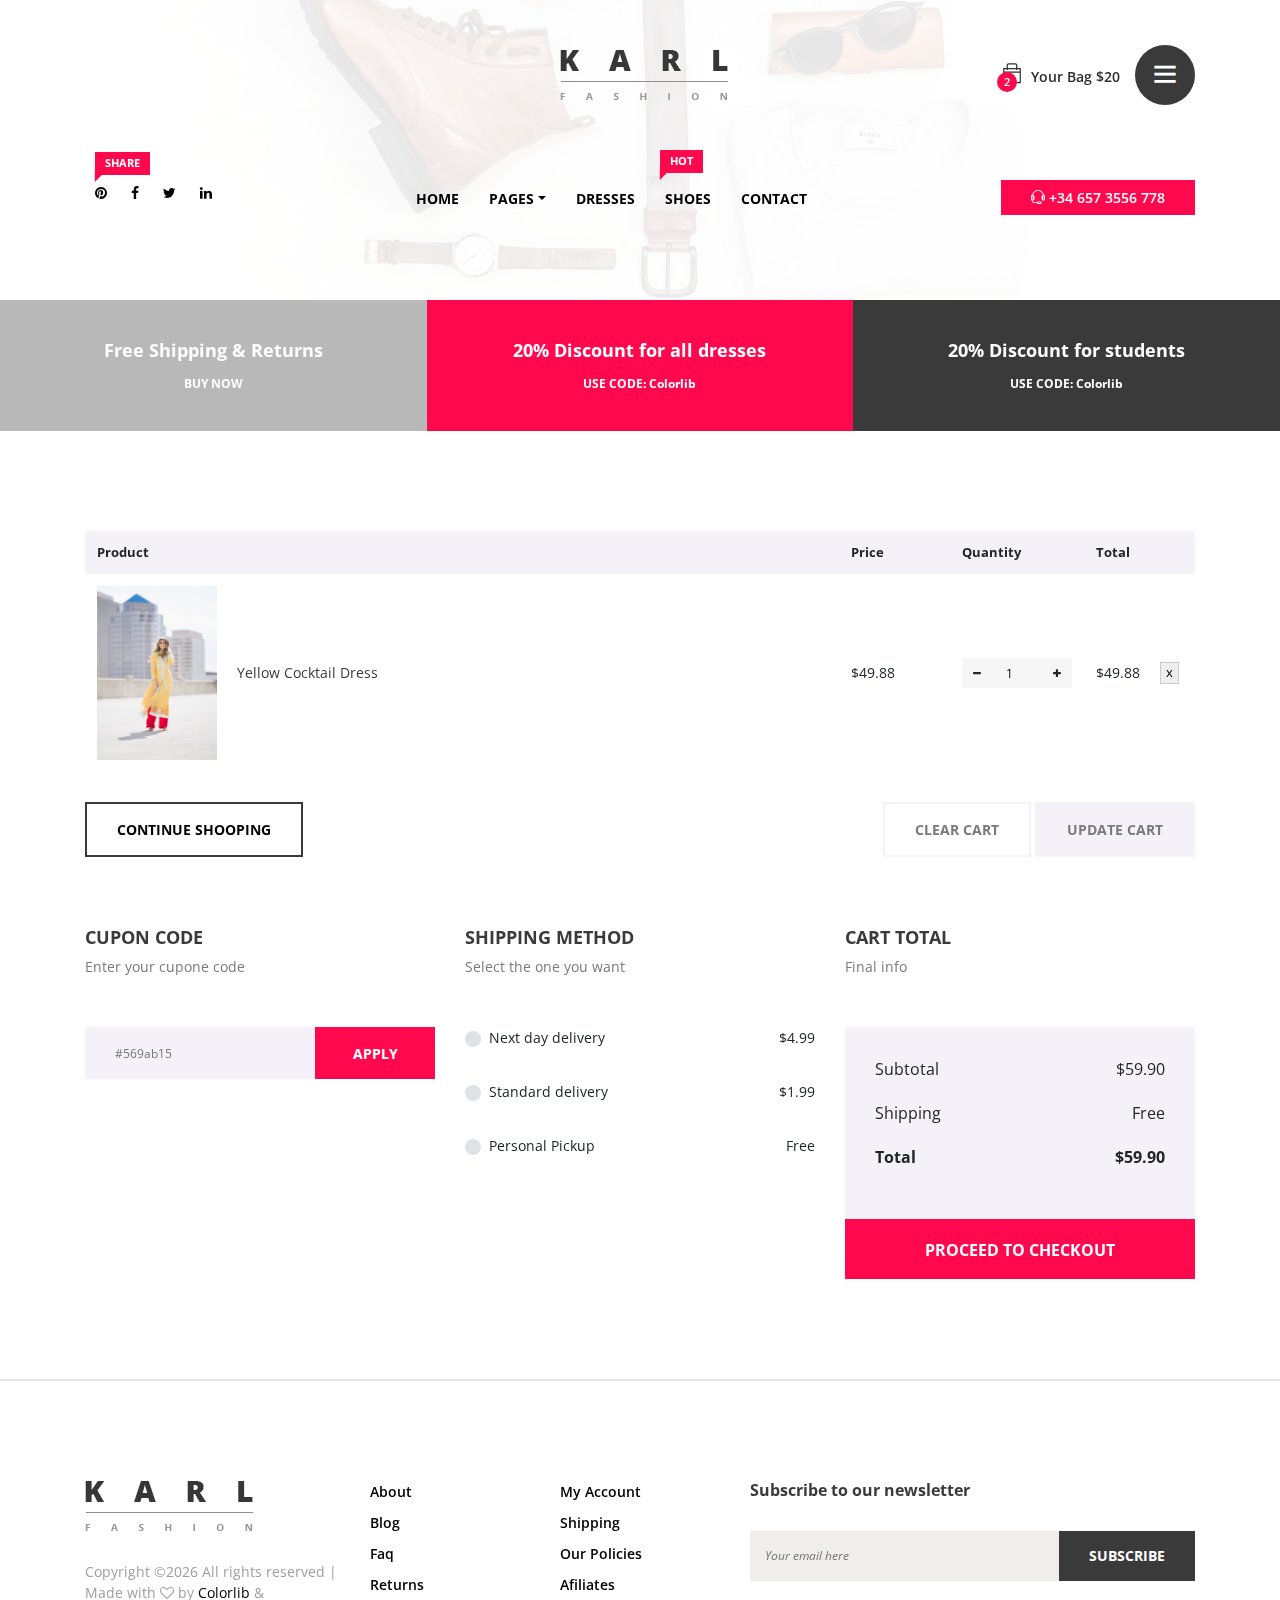
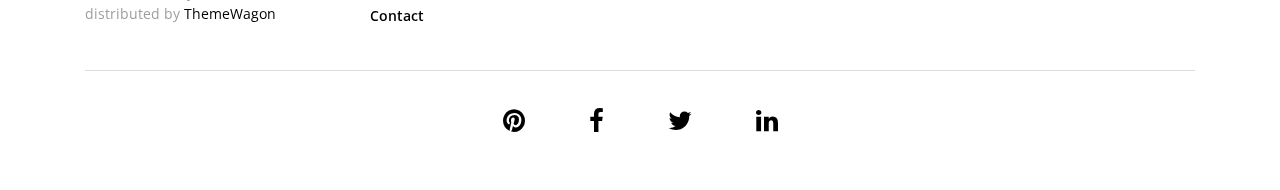
==== cart.html @ 51d0adf3 "front design update" ====
<!DOCTYPE html>
<html lang="en">

<head>
    <meta charset="UTF-8">
    <meta name="description" content="">
    <meta http-equiv="X-UA-Compatible" content="IE=edge">
    <meta name="viewport" content="width=device-width, initial-scale=1, shrink-to-fit=no">
    <!-- The above 4 meta tags *must* come first in the head; any other head content must come *after* these tags -->

    <!-- Title  -->
    <title>Karl - Fashion Ecommerce Template | Cart</title>

    <!-- Favicon  -->
    <link rel="icon" href="img/core-img/favicon.ico">

    <!-- Core Style CSS -->
    <link rel="stylesheet" href="css/core-style.css">
    <link rel="stylesheet" href="style.css">

    <!-- Responsive CSS -->
    <link href="css/responsive.css" rel="stylesheet">

</head>

<body>
    <div class="catagories-side-menu">
        <!-- Close Icon -->
        <div id="sideMenuClose">
            <i class="ti-close"></i>
        </div>
        <!--  Side Nav  -->
        <div class="nav-side-menu">
            <div class="menu-list">
                <h6>Categories</h6>
                <ul id="menu-content" class="menu-content collapse out">
                    <!-- Single Item -->
                    <li data-toggle="collapse" data-target="#women" class="collapsed active">
                        <a href="#">Woman wear <span class="arrow"></span></a>
                        <ul class="sub-menu collapse" id="women">
                            <li><a href="#">Midi Dresses</a></li>
                            <li><a href="#">Maxi Dresses</a></li>
                            <li><a href="#">Prom Dresses</a></li>
                            <li><a href="#">Little Black Dresses</a></li>
                            <li><a href="#">Mini Dresses</a></li>
                        </ul>
                    </li>
                    <!-- Single Item -->
                    <li data-toggle="collapse" data-target="#man" class="collapsed">
                        <a href="#">Man Wear <span class="arrow"></span></a>
                        <ul class="sub-menu collapse" id="man">
                            <li><a href="#">Man Dresses</a></li>
                            <li><a href="#">Man Black Dresses</a></li>
                            <li><a href="#">Man Mini Dresses</a></li>
                        </ul>
                    </li>
                    <!-- Single Item -->
                    <li data-toggle="collapse" data-target="#kids" class="collapsed">
                        <a href="#">Children <span class="arrow"></span></a>
                        <ul class="sub-menu collapse" id="kids">
                            <li><a href="#">Children Dresses</a></li>
                            <li><a href="#">Mini Dresses</a></li>
                        </ul>
                    </li>
                    <!-- Single Item -->
                    <li data-toggle="collapse" data-target="#bags" class="collapsed">
                        <a href="#">Bags &amp; Purses <span class="arrow"></span></a>
                        <ul class="sub-menu collapse" id="bags">
                            <li><a href="#">Bags</a></li>
                            <li><a href="#">Purses</a></li>
                        </ul>
                    </li>
                    <!-- Single Item -->
                    <li data-toggle="collapse" data-target="#eyewear" class="collapsed">
                        <a href="#">Eyewear <span class="arrow"></span></a>
                        <ul class="sub-menu collapse" id="eyewear">
                            <li><a href="#">Eyewear Style 1</a></li>
                            <li><a href="#">Eyewear Style 2</a></li>
                            <li><a href="#">Eyewear Style 3</a></li>
                        </ul>
                    </li>
                    <!-- Single Item -->
                    <li data-toggle="collapse" data-target="#footwear" class="collapsed">
                        <a href="#">Footwear <span class="arrow"></span></a>
                        <ul class="sub-menu collapse" id="footwear">
                            <li><a href="#">Footwear 1</a></li>
                            <li><a href="#">Footwear 2</a></li>
                            <li><a href="#">Footwear 3</a></li>
                        </ul>
                    </li>
                </ul>
            </div>
        </div>
    </div>

    <div id="wrapper">

        <!-- ****** Header Area Start ****** -->
        <header class="header_area bg-img background-overlay-white" style="background-image: url(img/bg-img/bg-1.jpg);">
            <!-- Top Header Area Start -->
            <div class="top_header_area">
                <div class="container h-100">
                    <div class="row h-100 align-items-center justify-content-end">

                        <div class="col-12 col-lg-7">
                            <div class="top_single_area d-flex align-items-center">
                                <!-- Logo Area -->
                                <div class="top_logo">
                                    <a href="#"><img src="img/core-img/logo.png" alt=""></a>
                                </div>
                                <!-- Cart & Menu Area -->
                                <div class="header-cart-menu d-flex align-items-center ml-auto">
                                    <!-- Cart Area -->
                                    <div class="cart">
                                        <a href="#" id="header-cart-btn" target="_blank"><span
                                                class="cart_quantity">2</span> <i class="ti-bag"></i> Your Bag $20</a>
                                        <!-- Cart List Area Start -->
                                        <ul class="cart-list">
                                            <li>
                                                <a href="#" class="image"><img src="img/product-img/product-10.jpg"
                                                        class="cart-thumb" alt=""></a>
                                                <div class="cart-item-desc">
                                                    <h6><a href="#">Women's Fashion</a></h6>
                                                    <p>1x - <span class="price">$10</span></p>
                                                </div>
                                                <span class="dropdown-product-remove"><i class="icon-cross"></i></span>
                                            </li>
                                            <li>
                                                <a href="#" class="image"><img src="img/product-img/product-11.jpg"
                                                        class="cart-thumb" alt=""></a>
                                                <div class="cart-item-desc">
                                                    <h6><a href="#">Women's Fashion</a></h6>
                                                    <p>1x - <span class="price">$10</span></p>
                                                </div>
                                                <span class="dropdown-product-remove"><i class="icon-cross"></i></span>
                                            </li>
                                            <li class="total">
                                                <span class="pull-right">Total: $20.00</span>
                                                <a href="cart.html" class="btn btn-sm btn-cart">Cart</a>
                                                <a href="checkout-1.html" class="btn btn-sm btn-checkout">Checkout</a>
                                            </li>
                                        </ul>
                                    </div>
                                    <div class="header-right-side-menu ml-15">
                                        <a href="#" id="sideMenuBtn"><i class="ti-menu" aria-hidden="true"></i></a>
                                    </div>
                                </div>
                            </div>
                        </div>

                    </div>
                </div>
            </div>

            <!-- Top Header Area End -->
            <div class="main_header_area">
                <div class="container h-100">
                    <div class="row h-100">
                        <div class="col-12 d-md-flex justify-content-between">
                            <!-- Header Social Area -->
                            <div class="header-social-area">
                                <a href="#"><span class="karl-level">Share</span> <i class="fa fa-pinterest"
                                        aria-hidden="true"></i></a>
                                <a href="#"><i class="fa fa-facebook" aria-hidden="true"></i></a>
                                <a href="#"><i class="fa fa-twitter" aria-hidden="true"></i></a>
                                <a href="#"><i class="fa fa-linkedin" aria-hidden="true"></i></a>
                            </div>
                            <!-- Menu Area -->
                            <div class="main-menu-area">
                                <nav class="navbar navbar-expand-lg align-items-start">

                                    <button class="navbar-toggler" type="button" data-toggle="collapse"
                                        data-target="#karl-navbar" aria-controls="karl-navbar" aria-expanded="false"
                                        aria-label="Toggle navigation"><span class="navbar-toggler-icon"><i
                                                class="ti-menu"></i></span></button>

                                    <div class="collapse navbar-collapse align-items-start collapse" id="karl-navbar">
                                        <ul class="navbar-nav animated" id="nav">
                                            <li class="nav-item active"><a class="nav-link" href="index.html">Home</a>
                                            </li>
                                            <li class="nav-item dropdown">
                                                <a class="nav-link dropdown-toggle" href="#" id="karlDropdown"
                                                    role="button" data-toggle="dropdown" aria-haspopup="true"
                                                    aria-expanded="false">Pages</a>
                                                <div class="dropdown-menu" aria-labelledby="karlDropdown">
                                                    <a class="dropdown-item" href="index.html">Home</a>
                                                    <a class="dropdown-item" href="shop.html">Shop</a>
                                                    <a class="dropdown-item" href="product-details.html">Product
                                                        Details</a>
                                                    <a class="dropdown-item" href="cart.html">Cart</a>
                                                    <a class="dropdown-item" href="checkout.html">Checkout</a>
                                                </div>
                                            </li>
                                            <li class="nav-item"><a class="nav-link" href="#">Dresses</a></li>
                                            <li class="nav-item"><a class="nav-link" href="#"><span
                                                        class="karl-level">hot</span> Shoes</a></li>
                                            <li class="nav-item"><a class="nav-link" href="#">Contact</a></li>
                                        </ul>
                                    </div>
                                </nav>
                            </div>
                            <!-- Help Line -->
                            <div class="help-line">
                                <a href="tel:+346573556778"><i class="ti-headphone-alt"></i> +34 657 3556 778</a>
                            </div>
                        </div>
                    </div>
                </div>
            </div>
        </header>
        <!-- ****** Header Area End ****** -->

        <!-- ****** Top Discount Area Start ****** -->
        <section class="top-discount-area d-md-flex align-items-center">
            <!-- Single Discount Area -->
            <div class="single-discount-area">
                <h5>Free Shipping &amp; Returns</h5>
                <h6><a href="#">BUY NOW</a></h6>
            </div>
            <!-- Single Discount Area -->
            <div class="single-discount-area">
                <h5>20% Discount for all dresses</h5>
                <h6>USE CODE: Colorlib</h6>
            </div>
            <!-- Single Discount Area -->
            <div class="single-discount-area">
                <h5>20% Discount for students</h5>
                <h6>USE CODE: Colorlib</h6>
            </div>
        </section>
        <!-- ****** Top Discount Area End ****** -->

        <!-- ****** Cart Area Start ****** -->
        <div class="cart_area section_padding_100 clearfix">
            <div class="container">
                <div class="row">
                    <div class="col-12">
                        <div class="cart-table clearfix">
                            <table class="table table-responsive">
                                <thead>
                                    <tr>
                                        <th>Product</th>
                                        <th>Price</th>
                                        <th>Quantity</th>
                                        <th>Total</th>
                                    </tr>
                                </thead>
                                <tbody>
                                    <tr>
                                        <td class="cart_product_img d-flex align-items-center">
                                            <a href="#"><img src="img/product-img/product-9.jpg" alt="Product"></a>
                                            <h6>Yellow Cocktail Dress</h6>
                                        </td>
                                        <td class="price"><span>$49.88</span></td>
                                        <td class="qty">
                                            <div class="quantity">
                                                <span class="qty-minus"
                                                    onclick="var effect = document.getElementById('qty'); var qty = effect.value; if( !isNaN( qty ) &amp;&amp; qty &gt; 1 ) effect.value--;return false;"><i
                                                        class="fa fa-minus" aria-hidden="true"></i></span>
                                                <input type="number" class="qty-text" id="qty" step="1" min="1" max="99"
                                                    name="quantity" value="1">
                                                <span class="qty-plus"
                                                    onclick="var effect = document.getElementById('qty'); var qty = effect.value; if( !isNaN( qty )) effect.value++;return false;"><i
                                                        class="fa fa-plus" aria-hidden="true"></i></span>
                                            </div>
                                        </td>
                                        <td class="total_price"><span>$49.88</span><button class="cart_item_del"> x
                                            </button>
                                    </tr>
                                </tbody>
                            </table>
                        </div>
                        <div class="cart-footer d-flex mt-30">
                            <div class="back-to-shop w-50">
                                <a href="shop-grid-left-sidebar.html">Continue shooping</a>
                            </div>
                            <div class="update-checkout w-50 text-right">
                                <a href="#">clear cart</a>
                                <a href="#">Update cart</a>
                            </div>
                        </div>

                    </div>
                </div>

                <div class="row">
                    <div class="col-12 col-md-6 col-lg-4">
                        <div class="coupon-code-area mt-70">
                            <div class="cart-page-heading">
                                <h5>Cupon code</h5>
                                <p>Enter your cupone code</p>
                            </div>
                            <form action="#">
                                <input type="search" name="search" placeholder="#569ab15">
                                <button type="submit">Apply</button>
                            </form>
                        </div>
                    </div>
                    <div class="col-12 col-md-6 col-lg-4">
                        <div class="shipping-method-area mt-70">
                            <div class="cart-page-heading">
                                <h5>Shipping method</h5>
                                <p>Select the one you want</p>
                            </div>

                            <div class="custom-control custom-radio mb-30">
                                <input type="radio" id="customRadio1" name="customRadio" class="custom-control-input">
                                <label class="custom-control-label d-flex align-items-center justify-content-between"
                                    for="customRadio1"><span>Next day delivery</span><span>$4.99</span></label>
                            </div>

                            <div class="custom-control custom-radio mb-30">
                                <input type="radio" id="customRadio2" name="customRadio" class="custom-control-input">
                                <label class="custom-control-label d-flex align-items-center justify-content-between"
                                    for="customRadio2"><span>Standard delivery</span><span>$1.99</span></label>
                            </div>

                            <div class="custom-control custom-radio">
                                <input type="radio" id="customRadio3" name="customRadio" class="custom-control-input">
                                <label class="custom-control-label d-flex align-items-center justify-content-between"
                                    for="customRadio3"><span>Personal Pickup</span><span>Free</span></label>
                            </div>
                        </div>
                    </div>
                    <div class="col-12 col-lg-4">
                        <div class="cart-total-area mt-70">
                            <div class="cart-page-heading">
                                <h5>Cart total</h5>
                                <p>Final info</p>
                            </div>

                            <ul class="cart-total-chart">
                                <li><span>Subtotal</span> <span>$59.90</span></li>
                                <li><span>Shipping</span> <span>Free</span></li>
                                <li><span><strong>Total</strong></span> <span><strong>$59.90</strong></span></li>
                            </ul>
                            <a href="checkout.html" class="btn karl-checkout-btn">Proceed to checkout</a>
                        </div>
                    </div>
                </div>
            </div>
        </div>
        <!-- ****** Cart Area End ****** -->

        <!-- ****** Footer Area Start ****** -->
        <footer class="footer_area">
            <div class="container">
                <div class="row">
                    <!-- Single Footer Area Start -->
                    <div class="col-12 col-md-6 col-lg-3">
                        <div class="single_footer_area">
                            <div class="footer-logo">
                                <img src="img/core-img/logo.png" alt="">
                            </div>
                            <div class="copywrite_text d-flex align-items-center">
                                <p>
                                    <!-- Link back to Colorlib can't be removed. Template is licensed under CC BY 3.0. -->
                                    Copyright &copy;<script>
                                        document.write(new Date().getFullYear());
                                    </script> All rights reserved | Made with <i class="fa fa-heart-o"
                                        aria-hidden="true"></i> by <a href="https://colorlib.com"
                                        target="_blank">Colorlib</a> &amp; distributed by <a
                                        href="https://themewagon.com" target="_blank">ThemeWagon</a>
                                    <!-- Link back to Colorlib can't be removed. Template is licensed under CC BY 3.0. -->
                                </p>
                            </div>
                        </div>
                    </div>
                    <!-- Single Footer Area Start -->
                    <div class="col-12 col-sm-6 col-md-3 col-lg-2">
                        <div class="single_footer_area">
                            <ul class="footer_widget_menu">
                                <li><a href="#">About</a></li>
                                <li><a href="#">Blog</a></li>
                                <li><a href="#">Faq</a></li>
                                <li><a href="#">Returns</a></li>
                                <li><a href="#">Contact</a></li>
                            </ul>
                        </div>
                    </div>
                    <!-- Single Footer Area Start -->
                    <div class="col-12 col-sm-6 col-md-3 col-lg-2">
                        <div class="single_footer_area">
                            <ul class="footer_widget_menu">
                                <li><a href="#">My Account</a></li>
                                <li><a href="#">Shipping</a></li>
                                <li><a href="#">Our Policies</a></li>
                                <li><a href="#">Afiliates</a></li>
                            </ul>
                        </div>
                    </div>
                    <!-- Single Footer Area Start -->
                    <div class="col-12 col-lg-5">
                        <div class="single_footer_area">
                            <div class="footer_heading mb-30">
                                <h6>Subscribe to our newsletter</h6>
                            </div>
                            <div class="subscribtion_form">
                                <form action="#" method="post">
                                    <input type="email" name="mail" class="mail" placeholder="Your email here">
                                    <button type="submit" class="submit">Subscribe</button>
                                </form>
                            </div>
                        </div>
                    </div>
                </div>
                <div class="line"></div>

                <!-- Footer Bottom Area Start -->
                <div class="footer_bottom_area">
                    <div class="row">
                        <div class="col-12">
                            <div class="footer_social_area text-center">
                                <a href="#"><i class="fa fa-pinterest" aria-hidden="true"></i></a>
                                <a href="#"><i class="fa fa-facebook" aria-hidden="true"></i></a>
                                <a href="#"><i class="fa fa-twitter" aria-hidden="true"></i></a>
                                <a href="#"><i class="fa fa-linkedin" aria-hidden="true"></i></a>
                            </div>
                        </div>
                    </div>
                </div>
            </div>
        </footer>
        <!-- ****** Footer Area End ****** -->
    </div>
    <!-- /.wrapper end -->

    <!-- jQuery (Necessary for All JavaScript Plugins) -->
    <script src="js/jquery/jquery-2.2.4.min.js"></script>
    <!-- Popper js -->
    <script src="js/popper.min.js"></script>
    <!-- Bootstrap js -->
    <script src="js/bootstrap.min.js"></script>
    <!-- Plugins js -->
    <script src="js/plugins.js"></script>
    <!-- Active js -->
    <script src="js/active.js"></script>

</body>

</html>
---- css/core-style.css ----
/* [Master Stylesheet] */

/* ------------- Index of Stylesheet -------------
:: 1.0 Import Web Fonts
:: 2.0 Import All CSS
:: 3.0 Common/Base CSS
:: 4.0 Wrapper CSS
:: 5.0 Header Area CSS
:: 6.0 Side Menu Area CSS
:: 7.0 Top Discount CSS
:: 8.0 Welcome Area CSS
:: 9.0 Quickview Modal Area CSS
:: 10.0 Top Catagory Area CSS
:: 11.0 New Arrivals Area Start
:: 12.0 Offer Area CSS
:: 13.0 Testimonials CSS
:: 14.0 Footer Area CSS
:: 15.0 Breadcumb Area CSS
:: 16.0 Product Sidebar Area CSS
:: 17.0 Product Details Area CSS
:: 18.0 Cart Page CSS
:: 19.0 Checkout Area CSS
------------------------------------------------ */

/* --------------------
:: 1.0 Import Web Fonts
-------------------- */

@import url('https://fonts.googleapis.com/css?family=Open+Sans:300,400,600,700,800');

/* ------------------
:: 2.0 Import All CSS
------------------ */

@import '../css/bootstrap.min.css';
@import '../css/owl.carousel.css';
@import '../css/font-awesome.min.css';
@import '../css/themify-icons.css';
@import '../css/magnific-popup.css';
@import '../css/animate.css';
@import '../css/jquery-ui.min.css';

/* -------------------
:: 3.0 Common/Base CSS
------------------- */

* {
    margin: 0;
    padding: 0;
}

body {
    font-family: 'Open Sans', sans-serif;
    font-weight: 400;
    overflow-x: hidden;
}

h1,
h2,
h3,
h4,
h5,
h6 {
    color: #3a3a3a;
    line-height: 1.2;
    font-family: 'Open Sans', sans-serif;
    font-weight: 700;
}

p {
    color: #3a3a3a;
    font-size: 1em;
    line-height: 1.5;
    font-family: 'Open Sans', sans-serif;
    font-weight: 400;
}

a:focus {
    outline: 0 solid;
}

a,
a:hover,
a:focus {
    -webkit-transition: all 500ms ease 0s;
    transition: all 500ms ease 0s;
    text-decoration: none;
    outline: none;
    color: #000000;
    font-family: 'Open Sans', sans-serif;
    font-weight: 400;
}

ul,
ol {
    margin: 0;
}

ol li,
ul li {
    list-style: outside none none;
}

img {
    height: auto;
    max-width: 100%;
}

.background-overlay,
.background-overlay-white {
    position: relative;
    z-index: 2;
    background-position: center center;
    background-size: cover;
}

.background-overlay:before,
.background-overlay-white:before {
    position: absolute;
    z-index: -1;
    top: 0;
    left: 0;
    width: 100%;
    height: 100%;
    content: "";
}

.background-overlay:before {
    background-color: rgba(0, 0, 0, 0.5);
}

.background-overlay-white:before {
    background-color: rgba(255, 255, 255, 0.9);
}

.karl-table {
    display: table;
    z-index: 9;
    position: absolute;
    width: 100%;
    height: 100%;
    margin: 0;
}

.karl-table-cell {
    display: table-cell;
    vertical-align: middle;
}

.mt-15 {
    margin-top: 15px;
}

.mt-30 {
    margin-top: 30px;
}

.mt-50 {
    margin-top: 50px;
}

.mt-70 {
    margin-top: 70px;
}

.mt-100 {
    margin-top: 100px;
}

.mb-15 {
    margin-bottom: 15px;
}

.mb-30 {
    margin-bottom: 30px;
}

.mb-50 {
    margin-bottom: 50px;
}

.ml-15 {
    margin-left: 15px;
}

.ml-30 {
    margin-left: 30px;
}

.mr-15 {
    margin-right: 15px;
}

.mr-30 {
    margin-right: 30px;
}

.mb-70 {
    margin-bottom: 70px;
}

.mb-100 {
    margin-bottom: 100px;
}

.bg-img {
    background-position: center center;
    background-size: cover;
    background-repeat: no-repeat;
}

.bg-white {
    background-color: #fff;
}

.bg-dark {
    background-color: #000;
}

.bg-transparent {
    background-color: transparent;
}

.bg-transparent-dark {
    background-color: rgba(0, 0, 0, 0.5) !important;
}

.bg-transparent-light {
    background-color: rgba(255, 255, 255, 0.5) !important;
}

.bg-dark3 {
    background-color: rgba(0, 0, 0, 0.75) !important;
}

.bg-dark2 {
    background-color: rgba(0, 0, 0, 0.5) !important;
}

.font-bold {
    font-weight: 700;
}

.font-light {
    font-weight: 300;
}

.line,
.line-mtb15 {
    width: 100%;
    height: 1px;
    background-color: #ddd;
    margin: 30px 0;
}

.line-mtb15 {
    margin: 15px 0;
}

.height-500 {
    height: 500px !important;
}

.height-600 {
    height: 600px !important;
}

.height-700 {
    height: 700px !important;
}

.height-800 {
    height: 800px !important;
}

#scrollUp {
    background-color: #ff084e;
    border-radius: 0;
    bottom: 0;
    box-shadow: 0 2px 6px 0 rgba(0, 0, 0, 0.3);
    color: #fff;
    font-size: 24px;
    height: 40px;
    line-height: 40px;
    right: 60px;
    text-align: center;
    width: 40px;
}

.section_padding_100 {
    padding: 100px 0;
}

.section_padding_100_0 {
    padding: 100px 0 0;
}

.section_padding_0_100 {
    padding: 0 0 100px;
}

.section_heading {
    margin-bottom: 50px;
    position: relative;
    z-index: 1;
}

.section_heading h2 {
    font-size: 48px;
    margin-bottom: 0;
    text-transform: uppercase;
}

.section_heading.text-left {
    text-align: left !important;
}

.karl-btn {
    display: inline-block;
    min-width: 170px;
    height: 55px;
    color: #fff;
    border: 3px solid #fff;
    border-radius: 2px;
    padding: 0 30px;
    text-transform: uppercase;
    font-size: 14px;
    font-weight: 700;
    line-height: 49px;
}

.karl-btn:hover,
.karl-btn:focus {
    font-weight: 700;
    color: #fff;
    background-color: #ff084e;
    border-color: #ff084e;
}

/* -------------------
:: 4.0 Wrapper CSS
------------------- */

#wrapper {
    position: relative;
    z-index: 1000;
    background-color: #fff;
    left: 0;
    top: 0;
    -webkit-transition: all linear 500ms;
    transition: all linear 500ms;
    box-shadow: 0 0 50px rgba(0, 0, 0, 0.2);
}

#wrapper.karl-side-menu-open {
    top: 0;
    left: 300px;
    -webkit-transition-duration: 500ms;
    transition-duration: 500ms;
}

#wrapper.karl-side-menu-open:after {
    top: 0;
    left: 0;
    width: 100%;
    height: 100%;
    background-color: rgba(0, 0, 0, 0.5);
    content: '';
    position: absolute;
    z-index: 1200;
}

/* ------------------------
:: 5.0 Header Area CSS
------------------------ */

.top_header_area {
    height: 150px;
    width: 100%;
    position: relative;
    z-index: 1000;
}

.cart>a {
    color: #2e2e2e;
    font-size: 14px;
    line-height: 1;
    position: relative;
    z-index: 1;
    font-weight: 600;
}

.cart_item_del {
    border: 1px solid #ccc;
    padding: 0 5px;
    display: inline-block;
    vertical-align: top;
    margin-left: 20px;
}

.cart>a>i {
    font-size: 20px;
    padding-right: 5px;
}

.cart_quantity {
    background-color: #ff084e;
    border-radius: 50%;
    color: #fff;
    font-size: 11px;
    height: 20px;
    line-height: 20px;
    position: absolute;
    left: -5px;
    text-align: center;
    top: 5px;
    width: 20px;
    z-index: 2;
    -webkit-transition-duration: 500ms;
    transition-duration: 500ms;
    font-weight: 600;
}

.main-menu-area {
    position: relative;
    z-index: 500;
}

.header-right-side-menu>a {
    width: 60px;
    display: block;
    height: 60px;
    text-align: center;
    line-height: 60px;
    font-size: 24px;
    background-color: #3a3a3a;
    color: #fff;
    border-radius: 50%;
}

.header-right-side-menu>a:focus,
.header-right-side-menu>a:hover {
    background-color: #ff084e;
    color: #fff;
}

.hero_meta_area .cart:hover .cart_quantity {
    background-color: #000000;
    color: #fff;
}

.hero_meta_area .cart,
.hero_meta_area .user_thumb {
    position: relative;
    z-index: 999;
    -webkit-transition-duration: 500ms;
    transition-duration: 500ms;
}

.cart {
    position: relative;
    z-index: 200;
}

.cart-list,
.recent-list {
    background-color: #f4f6f8;
    box-shadow: 2px 0 20px rgba(0, 0, 0, 0.15);
    -webkit-transition-duration: 750ms;
    transition-duration: 750ms;
    border-radius: 0;
    display: none;
    position: absolute;
    right: -44px;
    top: 50px;
    width: 280px;
    z-index: 120;
}

.recent-list {
    left: 0;
    right: auto;
    width: 280px;
}

.recentview {
    position: relative;
}

.cart-data-open .cart-list {
    display: block;
}

.recent-data-open .recent-list {
    display: block;
}


.cart-list>li,
.recent-list>li {
    border-bottom: 1px solid #ebebeb;
    padding: 20px 15px;
    position: relative;
    text-align: left;
    z-index: 1;
}

.cart-list li .image,
.recent-list li .image {
    left: 15px;
    position: absolute;
    top: 20px;
    z-index: 9;
}

.cart-list .image>img,
.recent-list .image>img {
    width: 40px;
    height: 40px;
}

.cart-item-desc {
    padding-left: 55px;
}

.cart-item-desc>h6 {
    font-size: 13px;
    margin-bottom: 5px;
}

.cart-list li .btn-checkout,
.cart-list li .btn-cart {
    background-color: #ff084e;
    border-radius: 0;
    color: #fff;
    font-size: 13px;
}

.cart-list li .btn-cart {
    background-color: #3a3a3a;
}

.cart-item-desc>p {
    font-size: 14px;
    margin: 0;
}

.cart-list li span {
    font-size: 13px;
    text-transform: uppercase;
}

.main_header_area {
    height: 150px;
    padding-top: 30px;
}

.header-social-area a {
    display: inline-block;
    padding: 0 10px;
    font-size: 14px;
    position: relative;
    z-index: 1;
}

.help-line a {
    width: auto;
    height: 35px;
    padding: 0 30px;
    background-color: #ff084e;
    color: #fff;
    display: block;
    line-height: 35px;
    font-size: 14px;
    font-weight: 600;
}

.help-line a:hover,
.help-line a:focus {
    background-color: #3a3a3a;
}

.navbar-expand-lg .navbar-nav .nav-link {
    padding-right: 15px;
    padding-left: 15px;
    position: relative;
    z-index: 1;
    font-size: 14px;
    font-weight: 700;
    text-transform: uppercase;
}

.main-menu-area .navbar {
    padding: 0;
}

.dropdown-menu.show {
    border: none;
    box-shadow: 3px 3px 20px rgba(0, 0, 0, 0.15);
}

.dropdown-menu .dropdown-item {
    font-size: 14px;
    font-weight: 700;
    text-transform: uppercase;
}

.dropdown-menu .dropdown-item:focus,
.dropdown-menu .dropdown-item:hover {
    color: #fff;
    text-decoration: none;
    background-color: #ff084e;
    font-weight: 700;
}

/* -------------------
:: 6.0 Side Menu Area CSS
------------------- */

.catagories-side-menu {
    background-color: #fff;
    width: 300px;
    position: fixed;
    top: 0;
    left: 0;
    height: 100%;
    z-index: 1;
}

#sideMenuClose {
    color: #fff;
    width: 20%;
    height: 50px;
    line-height: 50px;
    font-size: 18px;
    text-align: center;
    border-radius: 0;
    cursor: pointer;
    z-index: 99;
    position: absolute;
    top: 0;
    right: 0;
    -webkit-transition-duration: 500ms;
    transition-duration: 500ms;
    background-color: #3a3a3a;
}

#sideMenuClose:hover {
    background-color: #ff084e;
}

.menu-list {
    margin-top: 50px;
}

.menu-list h6 {
    padding: 30px 15px;
    margin-bottom: 0;
    border-bottom: 1px solid #ebebeb;
}

.menu-content ul,
.menu-content li {
    list-style: none;
    padding: 0;
    margin: 0;
    cursor: pointer;
}

.menu-content ul :not(collapsed) .arrow:before,
.menu-content li :not(collapsed) .arrow:before {
    font-family: FontAwesome;
    content: "\f078";
    display: inline-block;
    padding-left: 10px;
    padding-right: 15px;
    vertical-align: middle;
    float: right;
    color: #9f9f9f;
}

.menu-content ul .sub-menu li,
.menu-content li .sub-menu li {
    border: none;
    border-bottom: 1px solid #ebebeb;
    margin-left: 0;
    padding-left: 5px;
}

.menu-content li {
    padding-left: 0px;
    border-bottom: 1px solid #ebebeb;
}

.menu-content li a {
    position: relative;
    z-index: 1;
    text-decoration: none;
    color: #3a3a3a;
    height: 45px;
    display: block;
    line-height: 45px;
    padding-left: 30px;
    font-size: 13px;
}

.menu-content .sub-menu li a {
    position: relative;
    z-index: 1;
    text-decoration: none;
    color: #3a3a3a;
    height: 40px;
    display: inline-block;
    line-height: 40px;
}

.menu-content li .sub-menu li a:before {
    width: 10px;
    height: 10px;
    border: 1px solid #858585;
    background-color: transparent;
    border-radius: 2px;
    display: inline-block;
    margin-left: 10px;
    margin-right: 10px;
    content: '';
    position: absolute;
    top: 15px;
    left: 0;
}

.menu-content>li>a:before {
    width: 10px;
    height: 10px;
    border: 1px solid #ff084e;
    background-color: #ff084e;
    border-radius: 2px;
    display: inline-block;
    margin-left: 10px;
    margin-right: 10px;
    content: '';
    position: absolute;
    top: 18px;
    left: 0;
}

.menu-content>li.collapsed>a:before {
    width: 10px;
    height: 10px;
    border: 1px solid #858585;
    background-color: transparent;
    border-radius: 2px;
    display: inline-block;
    margin-left: 10px;
    margin-right: 10px;
    content: '';
    position: absolute;
    top: 18px;
    left: 0;
}

.menu-list .menu-content {
    display: block;
}

/* -------------------
:: 7.0 Top Discount CSS
------------------- */

.top-discount-area .single-discount-area {
    -webkit-box-flex: 0;
    -ms-flex: 0 0 33.333333%;
    flex: 0 0 33.333333%;
    max-width: 33.333333%;
    padding: 40px 15px;
    background-color: #b8b8b8;
    text-align: center;
    -ms-flex-item-align: stretch;
    align-self: stretch;
}

.top-discount-area .single-discount-area:nth-child(2) {
    background-color: #ff084e;
}

.top-discount-area .single-discount-area:last-child {
    background-color: #3a3a3a;
}

.top-discount-area .single-discount-area h5 {
    font-size: 18px;
    color: #fff;
    margin-bottom: 15px;
}

.top-discount-area .single-discount-area h6,
.top-discount-area .single-discount-area a {
    font-size: 12px;
    color: #fff;
    font-weight: 700;
    margin-bottom: 0;
}

/* ---------------------
:: 8.0 Welcome Area CSS
--------------------- */

.single_slide {
    background-position: center top;
    background-size: cover;
    position: relative;
    z-index: 1;
}

.welcome_slide_text {
    position: relative;
    z-index: 1;
}

.welcome_slide_text>h2,
.single_catagory_area h2 {
    font-size: 92px;
    letter-spacing: 0;
    margin-left: -5px;
    text-transform: uppercase;
    color: #fff;
    margin-bottom: 20px;
}

.welcome_slide_text h6,
.single_catagory_area h6 {
    color: #fff;
    font-size: 14px;
    margin-bottom: 5px;
}

.welcome_slides.owl-carousel .owl-dots {
    position: absolute;
    top: 50%;
    left: 1%;
    z-index: 5;
    width: 30px;
    background-color: transparent;
    height: auto;
    text-align: center;
    -webkit-transform: translateY(-50%);
    transform: translateY(-50%);
}

.welcome_slides.owl-carousel .owl-dot {
    background-color: #fff;
    border: 2px solid #fff;
    border-radius: 50%;
    display: block;
    height: 9px;
    margin: 15px 10px;
    width: 9px;
}

.welcome_slides.owl-carousel .owl-dot.active {
    background-color: #ff084e;
    border-color: #ff084e;
}

/* -----------------------------
:: 9.0 Quickview Modal Area CSS
----------------------------- */

#quickview button.close {
    box-shadow: none;
    position: absolute;
    right: 15px;
    text-align: right;
    top: 10px;
    z-index: 9;
}

.quickview_body {
    position: relative;
    z-index: 1;
    overflow: hidden;
}

.quickview_pro_img {
    border: 1px solid #f6f6f6;
    position: relative;
    width: 100%;
    z-index: 1;
}

.quickview_pro_img .hover_img {
    left: 0;
    opacity: 0;
    -ms-filter: "progid:DXImageTransform.Microsoft.Alpha(Opacity=0)";
    position: absolute;
    top: -30px;
    -webkit-transition-duration: 500ms;
    transition-duration: 500ms;
}

.quickview_pro_img:hover .hover_img {
    top: 0;
    opacity: 1;
    -ms-filter: "progid:DXImageTransform.Microsoft.Alpha(Opacity=100)";
}

.quickview_pro_des .title {
    text-transform: capitalize;
}

.quickview_pro_des {
    padding: 30px 0;
}

.quickview_pro_des .price>span {
    color: #888;
    font-size: 14px;
    text-decoration: line-through;
}

.quickview_pro_des>p {
    font-size: 13px;
}

.quickview_pro_des>a {
    color: #19B5FE;
    font-size: 13px;
    text-decoration: underline;
}

.quickview_body .quantity>input {
    -moz-appearance: textfield;
    border: 1px solid #f6f6f6;
    height: 35px;
    text-align: center;
    width: 40px;
    font-size: 13px;
}

.quickview_body .quantity {
    -webkit-box-align: center;
    -ms-flex-align: center;
    align-items: center;
    display: -webkit-box;
    display: -ms-flexbox;
    display: flex;
}

.quickview_body .cart {
    display: -webkit-box;
    display: -ms-flexbox;
    display: flex;
}

.quickview_body .qty-plus,
.quickview_body .qty-minus {
    background-color: transparent;
    border: 1px solid #f6f6f6;
    color: #000;
    cursor: pointer;
    height: 35px;
    text-align: center;
    width: 22px;
}

.quickview_body .qty-plus {
    border-left: 0 solid transparent;
}

.quickview_body .qty-minus {
    border-right: 0 solid transparent;
}

.quickview_body .cart-submit {
    background-color: #ff084e;
    border: medium none;
    color: #fff;
    cursor: pointer;
    font-size: 13px;
    height: 35px;
    margin-left: 15px;
    width: 120px;
    -webkit-transition-duration: 500ms;
    transition-duration: 500ms;
}

.quickview_body .cart-submit:hover {
    background-color: #ff084e;
    color: #fff;
}

.quickview_body .qty-minus i,
.quickview_body .qty-plus i {
    color: #888;
    font-size: 10px;
    line-height: 33px;
}

.quickview_body .modal_pro_wishlist>a,
.quickview_body .modal_pro_compare>a {
    background-color: #e91e63;
    color: #fff;
    display: block;
    height: 35px;
    margin: 0 15px;
    text-align: center;
    width: 35px;
    font-size: 22px;
}

.quickview_body .modal_pro_wishlist>a:hover,
.quickview_body .modal_pro_compare>a:hover {
    background-color: #000;
    color: #fff;
}

.quickview_body .modal_pro_compare>a {
    background-color: #00bcd4;
    margin: 0;
}

.quickview_body .modal_pro_wishlist>a i,
.quickview_body .modal_pro_compare>a i {
    line-height: 35px;
}

.quickview_body .share_wf>p {
    font-size: 13px;
    margin-bottom: 5px;
    text-transform: capitalize;
}

.quickview_body .share_wf ._icon>a {
    color: #888;
    font-size: 14px;
    margin-right: 5px;
}

.quickview_body .share_wf ._icon>a:hover {
    color: #000;
}

.quickview_body .top_seller_product_rating>i {
    color: #ff9800;
    font-size: 13px;
}

/* --------------------------
:: 10.0 Top Catagory Area CSS
-------------------------- */

.single_catagory_area {
    padding: 150px 50px;
    width: 50%;
    -webkit-box-flex: 0;
    -ms-flex: 0 0 50%;
    flex: 0 0 50%;
    -webkit-transition-duration: 500ms;
    transition-duration: 500ms;
    position: relative;
    z-index: 1;
}

.single_catagory_area:after {
    content: "";
    width: 100%;
    height: 100%;
    background-color: #ff084e;
    position: absolute;
    top: 0;
    left: 0;
    z-index: -8;
    opacity: 0;
    -ms-filter: "progid:DXImageTransform.Microsoft.Alpha(Opacity=0)";
    -webkit-transition-duration: 500ms;
    transition-duration: 500ms;
}

.single_catagory_area:hover:after {
    opacity: 0.7;
    -ms-filter: "progid:DXImageTransform.Microsoft.Alpha(Opacity=70)";
}

.single_catagory_area h6 {
    text-transform: uppercase;
}

.catagory-content {
    width: 55%;
}

/* ----------------------------
:: 11.0 New Arrivals Area Start
---------------------------- */

.portfolio-menu>.btn {
    font-size: 14px;
    font-weight: 700;
    color: #9f9f9f;
    background-color: transparent;
    padding: 0 15px;
    text-transform: uppercase;
}

.portfolio-menu>.btn:focus,
.portfolio-menu>.btn.active {
    color: #3a3a3a;
    box-shadow: none;
}

.single_gallery_item {
    margin-bottom: 100px;
    overflow: hidden
}

.product-img {
    position: relative;
    z-index: 1;
    overflow: hidden
}

.product-img>img {
    width: 100%;
    -webkit-transition-duration: 500ms;
    transition-duration: 500ms;
}

.single_gallery_item:hover .product-img>img {
    -webkit-transform: scale(1.15);
    transform: scale(1.15);
}

.product-img .product-quicview {
    position: absolute;
    width: 100%;
    height: 100%;
    z-index: 9;
    top: 0;
    left: 0;
    display: -webkit-box;
    display: -ms-flexbox;
    display: flex;
    -webkit-box-align: center;
    -ms-flex-align: center;
    align-items: center;
    -webkit-box-pack: center;
    -ms-flex-pack: center;
    justify-content: center;
    background-color: rgba(23, 24, 24, 0.6);
    opacity: 0;
    -ms-filter: "progid:DXImageTransform.Microsoft.Alpha(Opacity=0)";
    -webkit-transition-duration: 500ms;
    transition-duration: 500ms;
}

.product-img:hover .product-quicview {
    opacity: 1;
    -ms-filter: "progid:DXImageTransform.Microsoft.Alpha(Opacity=100)";
}

.product-img .product-quicview>a {
    width: 72px;
    height: 72px;
    border: 2px solid rgba(255, 255, 255, 0.8);
    border-radius: 50%;
    text-align: center;
    color: rgba(255, 255, 255, 0.8);
    font-size: 36px;
    line-height: 72px;
}

.product-img .product-quicview>a:hover {
    border: 2px solid rgba(255, 255, 255, 1);
    color: rgba(255, 255, 255, 1);
}

.product-description {
    margin-top: 20px;
}

.product-description h4 {
    font-weight: 400;
    color: #9f9f9f;
    margin-bottom: 5px;
    display: block;
}

.product-description p {
    font-size: 15px;
    margin: 0;
}

.product-description .add-to-cart-btn {
    margin-top: 50px;
    font-size: 12px;
    font-weight: 700;
    color: #ff084e;
    display: block;
}

.product-description .add-to-cart-btn:hover {
    color: #2a2a2a;
}

/* -------------------
:: 12.0 Offer Area CSS
------------------- */

.offer_area {
    position: relative;
    z-index: 1;
}

.offer-content-area {
    background-color: rgba(58, 58, 58, 0.7);
    padding: 100px 50px 50px;
    position: relative;
    z-index: 1;
}

.offer-content-area h2 {
    position: relative;
    z-index: 1;
    color: #fff;
    font-size: 48px;
    text-transform: uppercase;
    margin-bottom: 0;
}

.karl-level {
    position: absolute;
    z-index: 2;
    color: #fff;
    font-size: 11px;
    text-transform: uppercase;
    font-weight: 700;
    background-color: #ff084e;
    padding: 3px 10px;
    top: -30px;
    left: 10px;
}

.karl-level:after {
    position: absolute;
    z-index: 2;
    content: "";
    width: 0;
    height: 0;
    border-style: solid;
    border-width: 0 9px 9px 9px;
    border-color: transparent transparent #ff084e transparent;
    bottom: -2px;
    left: -6px;
    -webkit-transform: rotate(-45deg);
    transform: rotate(-45deg);
}

.offer-content-area p {
    color: #fff;
    font-weight: 600;
    font-size: 14px;
}

.offer-product-price h3 {
    color: #ff084e;
}

.offer-product-price h3 span {
    margin-right: 15px;
    font-weight: 400;
    text-decoration: line-through;
    color: #fff;
}

/* -------------------
:: 13.0 Testimonials CSS
------------------- */

.single-testimonial-area .quote {
    font-size: 72px;
    font-weight: 700;
    color: #ff084e;
    line-height: 1;
}

.single-testimonial-area h6 {
    line-height: 2;
    color: #9f9f9f;
}

.testimonial-info {
    margin-top: 60px;
}

.testimonial-info .tes-thumbnail {
    width: 67px;
    height: 67px;
    border-radius: 50%;
    margin-right: 20px;
}

.testimonial-info .tes-thumbnail img {
    width: 100%;
    height: 100%;
    border-radius: 50%;
}

.testimonial-info .testi-data>p {
    font-size: 14px;
    text-align: left;
    font-weight: 700;
    margin-bottom: 0;
}

.testimonial-info .testi-data span {
    font-size: 12px;
    text-align: left;
    display: block;
    font-weight: 700;
    color: #ff084e;
}

.karl-testimonials-slides.owl-carousel .owl-dots {
    position: absolute;
    top: 50%;
    left: -20%;
    z-index: 5;
    width: 30px;
    background-color: transparent;
    height: auto;
    text-align: center;
    -webkit-transform: translateY(-50%);
    transform: translateY(-50%);
}

.karl-testimonials-slides.owl-carousel .owl-dot {
    border: 2px solid #9f9f9f;
    border-radius: 50%;
    display: block;
    height: 9px;
    margin: 15px 10px;
    width: 9px;
}

.karl-testimonials-slides.owl-carousel .owl-dot.active {
    background-color: #ff084e;
    border-color: #ff084e;
}

/* ----------------------
:: 14.0 Footer Area CSS
---------------------- */

.footer_area {
    background-color: #fff;
    border-top: 2px solid #e5e5e5;
    padding: 100px 0 50px;
}

.footer_content>p {
    font-size: 14px;
}

.footer_content>p:first-child {
    margin-bottom: 30px;
}

.footer_social_area>a {
    display: inline-block;
    font-size: 26px;
    padding: 0 30px;
}

.footer_social_area>a:hover {
    -webkit-transform: translateY(-5px);
    transform: translateY(-5px);
    color: #ff084e;
}

.footer_widget_menu a {
    display: block;
    font-size: 14px;
    margin-bottom: 10px;
    text-transform: capitalize;
    -webkit-transition-duration: 500ms;
    transition-duration: 500ms;
    font-weight: 600;
}

.footer_widget_menu a:hover {
    margin-left: 5px;
}

.footer_widget_menu a i {
    padding-right: 5px;
}

.subscribtion_form {
    position: relative;
    z-index: 1;
}

.subscribtion_form .mail {
    border: none;
    border-radius: 0;
    font-size: 12px;
    height: 50px;
    padding: 5px 15px;
    width: 100%;
    background-color: #f0eded;
    color: #929191;
    font-style: italic;
}

.subscribtion_form .submit {
    background-color: #3a3a3a;
    border: none;
    border-radius: 0;
    color: #fff;
    cursor: pointer;
    font-size: 14px;
    height: 50px;
    position: absolute;
    right: 0;
    text-transform: uppercase;
    top: 0;
    -webkit-transition-duration: 500ms;
    transition-duration: 500ms;
    padding: 0 30px;
    font-weight: 700;
}

.subscribtion_form .submit:hover {
    background-color: #ff084e;
    color: #fff;
}

.copywrite_text>p {
    color: #9f9f9f;
    font-size: 14px;
    margin-top: 30px;
    display: block;
}

/* ------------------------
:: 15.0 Breadcumb Area CSS
------------------------ */

.breadcumb_area {
    padding-top: 100px;
    padding-bottom: 40px;
}

.breadcumb_area .breadcrumb {
    margin-bottom: 0;
    background-color: transparent;
    padding: 0;
}

.breadcumb_area .breadcrumb-item,
.breadcumb_area .breadcrumb-item>a {
    text-transform: capitalize;
    font-size: 14px;
}

.backToHome {
    font-size: 12px;
    margin-top: 25px;
}

/* ------------------------------
:: 16.0 Product Sidebar Area CSS
------------------------------ */

.widget {
    border-bottom: 2px solid #ebebeb;
    padding-bottom: 50px;
}

.widget:last-child {
    border-bottom: none;
    padding-bottom: 0;
}

.custom-checkbox .custom-control-indicator {
    border-radius: 50%;
}

.custom-control-input:checked~.custom-control-indicator {
    background-color: #00bcd4;
    color: #fff;
    box-shadow: none !important;
}

.widget-title {
    font-size: 14px;
    font-weight: 700;
    text-transform: uppercase;
}

.widget-desc .custom-control-description {
    font-size: 14px;
}

.widget.rating .widget-desc a {
    color: #ff9800;
    font-size: 14px;
}

.widget.size .widget-desc li {
    display: inline-block;
}

.widget.size .widget-desc a {
    display: block;
    font-size: 14px;
    padding: 5px 10px;
}

.widget.size .widget-desc a:hover,
.widget.size .widget-desc a:focus {
    background-color: #ff084e;
    color: #fff;
}

.widget.price .ui-slider-handle {
    background-color: #3a3a3a;
    border: none;
    border-radius: 0;
    top: -6px;
    width: 15px;
    height: 15px;
}

.widget.price .ui-slider-range.ui-corner-all.ui-widget-header {
    background-color: #3a3a3a;
}

.widget.price .ui-slider-horizontal {
    height: 5px;
}

.widget.price .range-price {
    font-size: 14px;
    font-weight: 700;
    margin-top: 15px;
    text-transform: uppercase;
}

.widget.color .widget-desc ul li a {
    width: 25px;
    height: 25px;
    display: block;
    background-color: #000;
    position: relative;
    z-index: 1;
}

.widget.color .widget-desc ul li.gray a {
    background-color: #d7d7d7;
}

.widget.color .widget-desc ul li.red a {
    background-color: #fd4f4f;
}

.widget.color .widget-desc ul li.yellow a {
    background-color: #fcf29c;
}

.widget.color .widget-desc ul li.green a {
    background-color: #8fc99c;
}

.widget.color .widget-desc ul li.teal a {
    background-color: #bc83b1;
}

.widget.color .widget-desc ul li.cyan a {
    background-color: #9ee7f4;
}

.widget.color .widget-desc ul li a:after {
    width: calc(100% + 6px);
    height: calc(100% + 6px);
    display: block;
    border: 2px solid #ff084e;
    position: absolute;
    z-index: -1;
    top: -3px;
    left: -3px;
    content: "";
    opacity: 0;
    -ms-filter: "progid:DXImageTransform.Microsoft.Alpha(Opacity=0)";
}

.widget.color .widget-desc ul li a:hover:after,
.widget.color .widget-desc ul li a:focus:after {
    opacity: 1;
    -ms-filter: "progid:DXImageTransform.Microsoft.Alpha(Opacity=100)";
}

.widget.color .widget-desc ul li a span {
    font-size: 12px;
    display: block;
    padding-top: 35px;
}

.single-recommended-product .single-recommended-thumb,
.single-recommended-product .single-recommended-desc {
    max-width: 50%;
    -webkit-box-flex: 0;
    -ms-flex: 0 0 50%;
    flex: 0 0 50%;
}

.single-recommended-product .single-recommended-desc h6 {
    font-size: 14px;
}

.pagination-sm .page-link {
    padding: 0;
    font-size: 15px;
    line-height: 37px;
    width: 37px;
    text-align: center;
    font-weight: 700;
    color: #9f9f9f;
    border: 2px solid #9f9f9f;
    margin-right: 5px;
    background-color: transparent;
}

.pagination-sm .page-link:hover,
.pagination-sm .page-item.active .page-link,
.pagination-sm .page-link:focus {
    color: #ff084e;
    border: 2px solid #ff084e;
    background-color: transparent;
}

.pagination-sm .page-item:first-child .page-link {
    border-top-left-radius: 0;
    border-bottom-left-radius: 0;
}

.pagination-sm .page-item:last-child .page-link {
    border-top-right-radius: 0;
    border-bottom-right-radius: 0;
}

/* ------------------------------
:: 17.0 Product Details Area CSS
------------------------------ */

.single_product_thumb {
    margin-bottom: 100px;
}

.single_product_thumb .carousel-indicators {
    bottom: -86px;
    -webkit-box-pack: left;
    -ms-flex-pack: left;
    justify-content: left;
    left: 0;
    margin: 0;
    display: -moz-flex;
    display: -ms-flex;
    display: -o-flex;
    display: -webkit-box;
    display: -ms-flexbox;
    display: flex;
    width: 100%;
}

.single_product_thumb .carousel-indicators li {
    background-position: center center;
    background-size: cover;
    height: 80px;
    width: 25%;
}

.single_product_thumb .carousel-inner {
    border: 1px solid #ddd;
    margin: 0 3px;
    width: calc(100% - 6px);
}

.single_product_thumb .carousel-indicators li.active {
    border: 1px solid #ddd;
}

.single_product_thumb .product_badge {
    top: 30px;
}

.single_product_desc {
    position: relative;
    z-index: 1;
}

.single_product_desc .title {
    font-size: 24px;
    margin-bottom: 15px;
}

.single_product_desc .price {
    margin-bottom: 15px;
}

.single_product_desc .available {
    margin-bottom: 15px;
    font-size: 12px;
}

.single_product_desc .single_product_ratings i {
    color: #ff9800;
    font-size: 14px;
}

.single_product_desc .single_product_ratings span {
    font-size: 13px;
}

.single_product_desc .single_product_desc .price {
    font-size: 18px;
}

.single_product_desc .short_overview>h6 {
    font-size: 14px;
}

.single_product_desc .short_overview>p {
    color: #888;
    font-size: 14px;
    font-weight: 300;
}

.single_product_desc .custom-control {
    margin-right: 0;
}

.single_product_desc .widget.size .widget-desc a {
    font-size: 12px;
    padding: 0;
    width: 37px;
    height: 37px;
    border: 2px solid #3a3a3a;
    font-weight: 700;
    text-align: center;
    line-height: 33px;
}

.single_product_desc .widget.size .widget-desc a:hover,
.single_product_desc .widget.size .widget-desc a:focus {
    border: 2px solid #ff084e;
    background-color: #ff084e;
}

.single_product_desc .widget.size {
    border-bottom: none;
    padding-bottom: 0;
}

.single_product_desc .cart .qty-text {
    border: 1px solid #ddd;
    height: 40px;
    padding: 5px 15px;
    width: 140px;
    -moz-appearance: textfield;
    -webkit-appearance: textfield;
    appearance: textfield;
    font-size: 14px;
}

.single_product_desc .cart .quantity {
    display: inline-block;
    float: left;
    position: relative;
    z-index: 1;
}

.single_product_desc .cart .qty-minus,
.single_product_desc .cart .qty-plus {
    background-color: #fff;
    border: 1px solid #ddd;
    display: block;
    height: 20px;
    position: absolute;
    right: 0;
    text-align: center;
    top: 0;
    width: 30px;
    z-index: 99;
    cursor: pointer;
    font-size: 10px;
    line-height: 20px;
    color: #888;
}

.single_product_desc .cart .qty-plus {
    top: auto;
    bottom: 0;
}

.single_product_desc .cart .cart-submit {
    background-color: #ff084e;
    border: medium none;
    color: #fff;
    font-size: 14px;
    height: 40px;
    margin-left: 15px;
    text-transform: uppercase;
    width: 150px;
    cursor: pointer;
    border-radius: 0;
}


.single_product_desc .card-header {
    padding: 30px 15px;
    margin-bottom: 0;
    background-color: transparent;
    border-bottom: 2px solid #ebebeb;
}

.single_product_desc .card-header h6 a {
    font-size: 14px;
    font-weight: 700;
    text-transform: uppercase;
}

.single_product_desc .card-body p {
    font-size: 14px;
    color: #9f9f9f;
}

.single_product_desc .card {
    border: none;
}

.single_product_desc .card:first-child {
    border-top: 2px solid #ebebeb;
    border-bottom: none;
    border-left: none;
    border-radius: 0;
    border-right: none;
}

.modal-backdrop.show {
    display: none !important;
}

.modal-content {
    box-shadow: 1px 10px 30px rgba(0, 0, 0, 0.15);
    border: 1px solid #ebebeb;
}

/* -------------------
:: 18.0 Cart Page CSS
------------------- */

.cart-table .table {
    position: relative;
    z-index: 9;
}

.cart_area table thead {
    background-color: #f4f2f8;
    border: none;
}

.cart_area table tbody tr td {
    width: 10% !important;
}

.cart_area table tbody tr td:first-child {
    width: 70% !important;
}

.cart_product_img>a {
    width: 120px;
    margin-right: 20px;
}

.cart-table .table td,
.cart-table .table th {
    padding: 12px;
    padding: 12px;
    padding: 0.75rem;
    text-align: left;
    vertical-align: middle;
    border: none;
    font-size: 13px;
}

.cart-table .cart_product_img h6 {
    font-size: 14px;
    margin: 0;
    font-weight: 400;
}

.cart-table .qty-minus,
.cart-table .qty-plus {
    background-color: #f6f6f6;
    cursor: pointer;
    display: inline-block;
    height: 30px;
    width: 30px;
}

.cart-table .qty-minus i,
.cart-table .qty-plus i {
    line-height: 30px;
    font-size: 10px;
}

.cart-table .qty-text {
    background-color: #f6f6f6;
    border: medium none;
    display: inline-block;
    height: 30px;
    -moz-appearance: textfield;
    -webkit-appearance: textfield;
    appearance: textfield;
    text-align: center;
    font-size: 12px;
    width: 50px;
}

.cart-table .quantity {
    -webkit-box-align: center;
    -ms-flex-align: center;
    align-items: center;
    display: -webkit-inline-box;
    display: -ms-inline-flexbox;
    display: inline-flex;
    text-align: center;
}

.cart-table .price span,
.cart-table .total_price>span,
.cart-table .action>a {
    font-size: 14px;
}

.cart_area .update-checkout a,
.cart_area .back-to-shop a {
    background-color: transparent;
    border-radius: 0;
    display: inline-block;
    height: 55px;
    line-height: 51px;
    min-width: 120px;
    padding: 0 30px;
    text-align: center;
    font-size: 14px;
    font-weight: 700;
    border: 2px solid #3a3a3a;
    text-transform: uppercase;
}

.cart_area .update-checkout a:first-child {
    color: #7a7a7a;
    border-color: #f4f2f8;
}

.cart_area .update-checkout a:last-child {
    background-color: #f4f2f8;
    color: #7a7a7a;
    border-color: #f4f2f8;
}

.cart-page-heading {
    margin-bottom: 50px;
}

.cart-page-heading h5 {
    text-transform: uppercase;
    font-size: 18px;
}

.cart-page-heading p {
    color: #7a7a7a;
    font-size: 14px;
    margin-bottom: 0;
}

.coupon-code-area form {
    position: relative;
    z-index: 1;
}

.coupon-code-area form>input {
    width: 100%;
    height: 52px;
    border: none;
    background-color: #f4f2f8;
    padding: 0 30px;
    font-size: 12px;
}

.coupon-code-area form>button {
    width: 120px;
    height: 52px;
    border: none;
    text-transform: uppercase;
    background-color: #ff084e;
    padding: 0 30px;
    font-size: 14px;
    position: absolute;
    top: 0;
    color: #fff;
    font-weight: 700;
    right: 0;
}

.shipping-method-area .custom-control-label span {
    font-size: 14px;
}

.cart-total-chart {
    background-color: #f4f2f8;
    padding: 30px;
}

.cart-total-chart li {
    display: -moz-flex;
    display: -ms-flex;
    display: -o-flex;
    display: -webkit-box;
    display: -ms-flexbox;
    display: flex;
    -webkit-box-align: center;
    -ms-flex-align: center;
    align-items: center;
    -webkit-box-pack: justify;
    -ms-flex-pack: justify;
    justify-content: space-between;
    margin-bottom: 20px;
}

.karl-checkout-btn {
    width: 100%;
    height: 60px;
    background-color: #ff084e;
    border-radius: 0;
    color: #fff;
    text-transform: uppercase;
    font-weight: 700;
    line-height: 60px;
    padding: 0;
}


.karl-checkout-btn:hover,
.karl-checkout-btn:focus {
    background-color: #3a3a3a;
    color: #fff;
    font-weight: 700;
}

/* -----------------------
:: 19.0 Checkout Area CSS
----------------------- */

.checkout_details_area form label {
    font-size: 12px;
    text-transform: uppercase;
}

.checkout_details_area form label span {
    color: #ff084e;
}

.checkout_details_area form .form-control,
.checkout_details_area form .custom-select {
    height: 52px;
    border: none;
    background-color: #f4f2f8;
    border-radius: 0;
}

.order-details-confirmation {
    width: 100%;
    border: 2px solid #ebebeb;
    padding: 40px;
}

.order-details-confirmation .order-details-form li {
    display: -webkit-box;
    display: -ms-flexbox;
    display: flex;
    -webkit-box-align: center;
    -ms-flex-align: center;
    align-items: center;
    -webkit-box-pack: justify;
    -ms-flex-pack: justify;
    justify-content: space-between;
    margin-bottom: 20px;
    font-size: 12px;
    text-transform: uppercase;
    padding: 30px 0;
    border-bottom: 2px solid #ebebeb;
}

.order-details-confirmation .card-header h6 a {
    display: block;
    font-size: 12px;
    text-transform: uppercase;
}

.order-details-confirmation .card-header h6 a i {
    color: #9f9f9f;
}

.order-details-confirmation .card {
    border: none;
}

.order-details-confirmation .card-header {
    background-color: transparent;
    border-bottom: none;
}

.order-details-confirmation .card-body p {
    font-size: 12px;
    line-height: 2;
    color: #9f9f9f;
}
---- style.css ----
/* ----------------------------------------------------------
    :: Template Name: Karl - Fashion Ecommerce Template
    :: Author: Colorlib
    :: Author URL: https://colorlib.com
    :: Description: Karl is smart & elegant fashion e-commerce Template. It's suitable for all e-commerce business platform. It's super responsive for all      Desktop/Mobile layout.
    :: Version: 1.0
    :: Created: 09 January 2018
    :: Last Updated: 09 January 2018
    ---------------------------------------------------------- */

    /* -------------------------------------------------
    ============ PLACE YOUR CUSTOM CSS HERE ============
    ------------------------------------------------- */
---- css/responsive.css ----
@media only screen and (min-width: 992px) and (max-width: 1199px) {
    .welcome_slide_text > h2,
    .single_catagory_area h2 {
        font-size: 70px;
    }
}

@media only screen and (min-width: 768px) and (max-width: 991px) {
    .navbar-toggler {
        padding: 0;
        font-size: 20px;
        line-height: 1;
        background-color: #ff084e;
        border: none;
        border-radius: 0;
        width: 80px;
        height: 35px;
        color: #fff;
        line-height: 28px;
    }
    #karl-navbar {
        padding: 15px;
        background-color: #f4f2f8;
    }
    .single_footer_area {
        margin-bottom: 100px;
    }
    .welcome_slide_text > h2,
    .single_catagory_area h2 {
        font-size: 50px;
    }
}

@media only screen and (min-width: 320px) and (max-width: 767px) {
    .catagories-side-menu {
        width: 260px;
    }
    #wrapper.karl-side-menu-open {
        left: 260px;
    }
    .top_logo a img {
        max-width: 80px;
    }
    .cart > a {
        font-size: 12px;
    }
    .header-right-side-menu > a {
        width: 40px;
        height: 40px;
        line-height: 40px;
        font-size: 18px;
    }
    .header-social-area {
        margin-bottom: 30px;
    }
    .main_header_area {
        height: auto;
        padding: 30px 0;
    }
    .navbar-toggler {
        padding: 0;
        font-size: 20px;
        line-height: 1;
        background-color: #ff084e;
        border: none;
        border-radius: 0;
        width: 100%;
        height: 35px;
        color: #fff;
        line-height: 28px;
        margin-bottom: 30px;
    }
    #karl-navbar {
        padding: 15px;
        background-color: #f4f2f8;
        margin-bottom: 30px;
    }
    .single_footer_area {
        margin-bottom: 100px;
    }
    .footer_social_area > a {
        font-size: 18px;
        padding: 0 15px;
    }
    .subscribtion_form .submit {
        padding: 0 20px;
    }
    .top-discount-area .single-discount-area {
        -webkit-box-flex: 0;
        -ms-flex: 0 0 33.333333%;
        flex: 0 0 100%;
        max-width: 100%;
        padding: 40px 15px;
        background-color: #b8b8b8;
        text-align: center;
        -ms-flex-item-align: stretch;
            align-self: stretch;
    }
    .welcome_slide_text > h2,
    .single_catagory_area h2 {
        font-size: 30px;
    }
    .single_slide.height-800 {
        height: 500px !important;
    }
    .single_catagory_area {
        -webkit-box-flex: 0;
            -ms-flex: 0 0 100%;
                flex: 0 0 100%;
        width: 100%;
    }
    .section_heading h2,
    .offer-content-area h2 {
        font-size: 24px;
    }
    .offer-product-price h3 {
        font-size: 18px;
    }
    .shop_grid_product_area,
    .single_product_desc {
        margin-top: 100px;
    }
    .cart_area .update-checkout a,
    .cart_area .back-to-shop a {
        display: block;
        height: 40px;
        line-height: 36px;
        min-width: 100px;
        padding: 0 5px;
        font-size: 10px;
        font-weight: 700;
    }
    .cart_area .update-checkout a:first-child {
        margin-bottom: 10px;
    }
    .order-details-confirmation {
        margin-top: 100px;
        padding: 20px;
    }
}

@media only screen and (min-width: 480px) and (max-width: 767px) {
    .top_logo a img {
        max-width: 120px;
    }
}
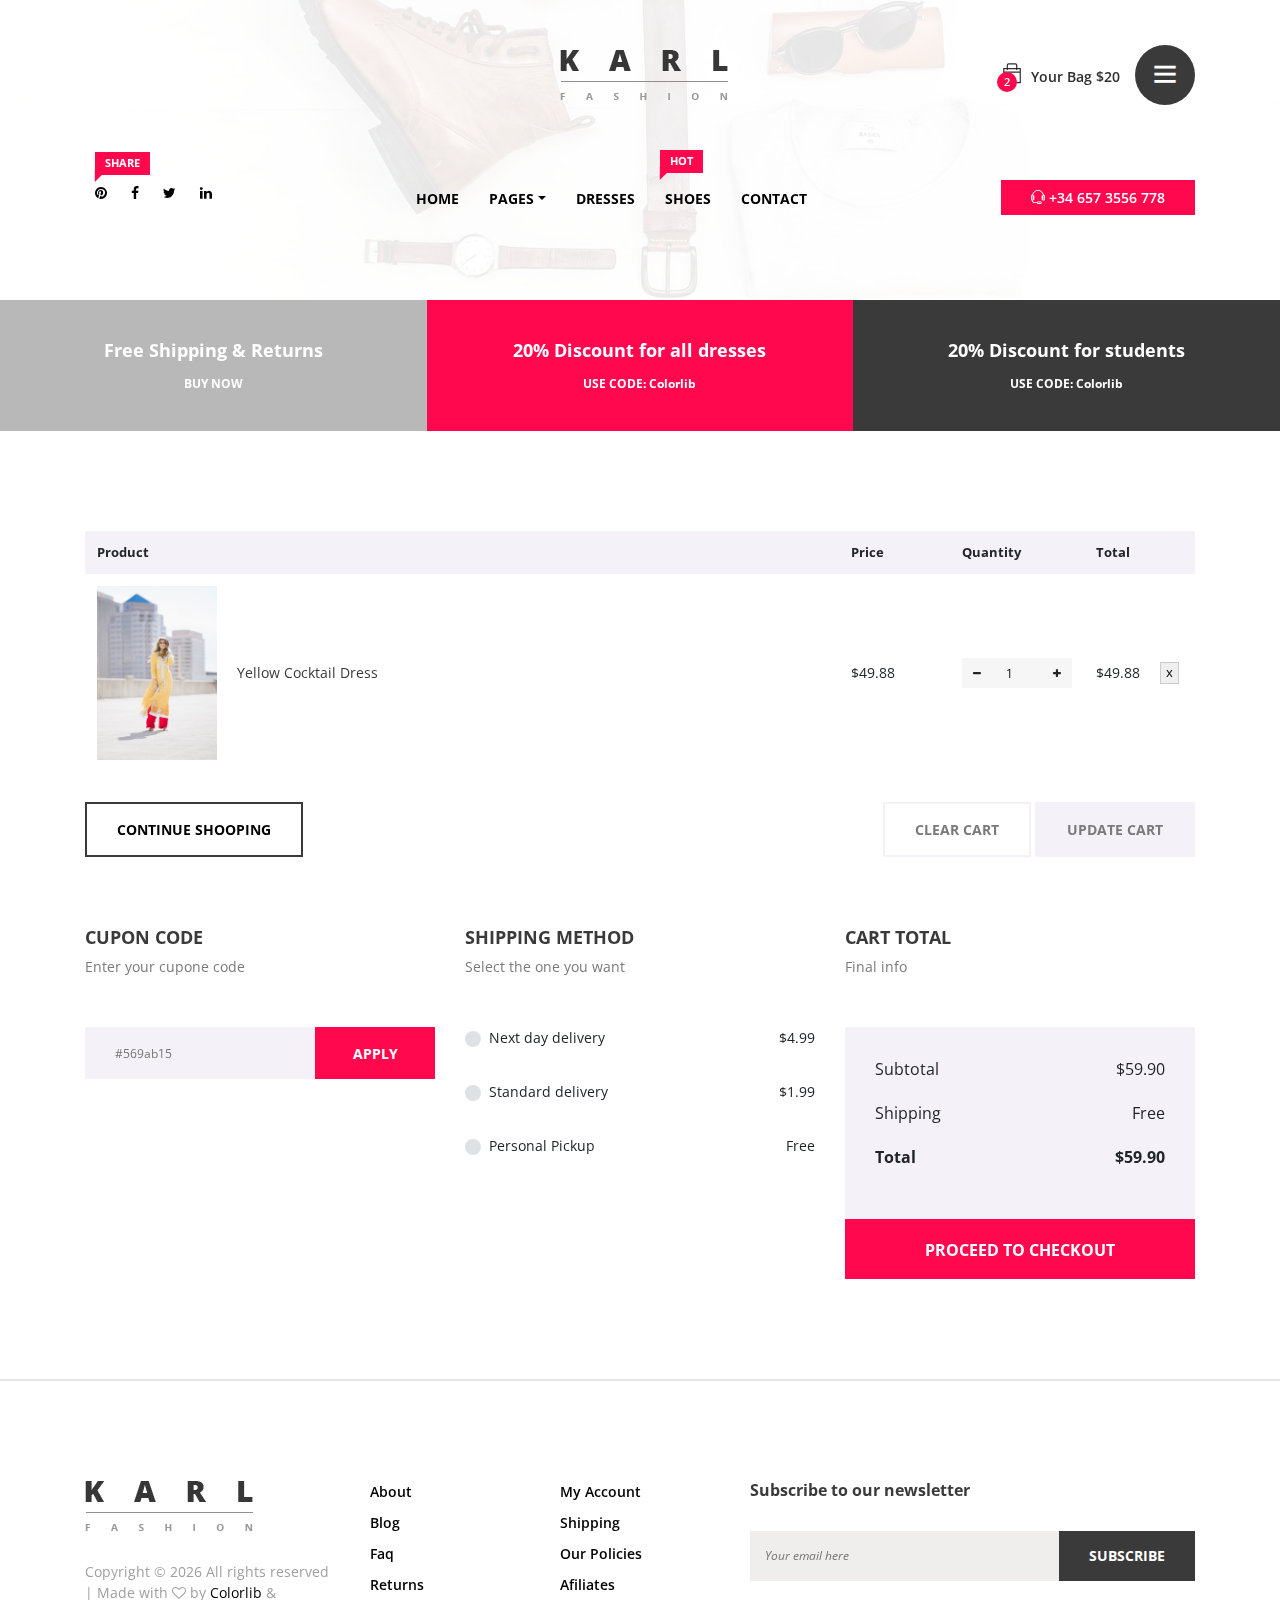
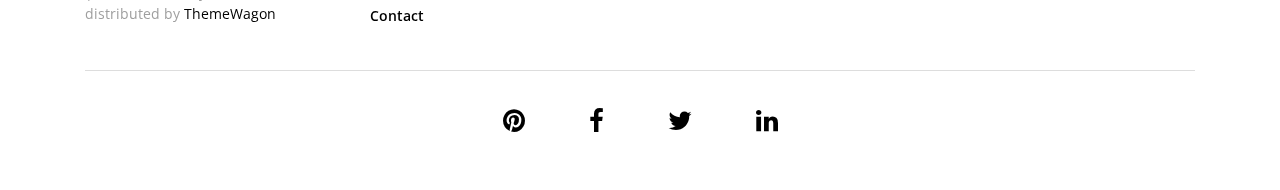
==== commit 3da8922f: "cart 업데이트" ====
--- a/cart.html
+++ b/cart.html
@@ -1,427 +1,460 @@
 <!DOCTYPE html>
 <html lang="en">
-
-<head>
-    <meta charset="UTF-8">
-    <meta name="description" content="">
-    <meta http-equiv="X-UA-Compatible" content="IE=edge">
-    <meta name="viewport" content="width=device-width, initial-scale=1, shrink-to-fit=no">
+  <head>
+    <meta charset="UTF-8" />
+    <meta name="description" content="" />
+    <meta http-equiv="X-UA-Compatible" content="IE=edge" />
+    <meta name="viewport" content="width=device-width, initial-scale=1, shrink-to-fit=no" />
     <!-- The above 4 meta tags *must* come first in the head; any other head content must come *after* these tags -->
 
     <!-- Title  -->
     <title>Karl - Fashion Ecommerce Template | Cart</title>
 
     <!-- Favicon  -->
-    <link rel="icon" href="img/core-img/favicon.ico">
+    <link rel="icon" href="img/core-img/favicon.ico" />
 
     <!-- Core Style CSS -->
-    <link rel="stylesheet" href="css/core-style.css">
-    <link rel="stylesheet" href="style.css">
+    <link rel="stylesheet" href="css/core-style.css" />
+    <link rel="stylesheet" href="style.css" />
 
     <!-- Responsive CSS -->
-    <link href="css/responsive.css" rel="stylesheet">
-
-</head>
-
-<body>
+    <link href="css/responsive.css" rel="stylesheet" />
+  </head>
+
+  <body>
     <div class="catagories-side-menu">
-        <!-- Close Icon -->
-        <div id="sideMenuClose">
-            <i class="ti-close"></i>
-        </div>
-        <!--  Side Nav  -->
-        <div class="nav-side-menu">
-            <div class="menu-list">
-                <h6>Categories</h6>
-                <ul id="menu-content" class="menu-content collapse out">
-                    <!-- Single Item -->
-                    <li data-toggle="collapse" data-target="#women" class="collapsed active">
-                        <a href="#">Woman wear <span class="arrow"></span></a>
-                        <ul class="sub-menu collapse" id="women">
-                            <li><a href="#">Midi Dresses</a></li>
-                            <li><a href="#">Maxi Dresses</a></li>
-                            <li><a href="#">Prom Dresses</a></li>
-                            <li><a href="#">Little Black Dresses</a></li>
-                            <li><a href="#">Mini Dresses</a></li>
-                        </ul>
-                    </li>
-                    <!-- Single Item -->
-                    <li data-toggle="collapse" data-target="#man" class="collapsed">
-                        <a href="#">Man Wear <span class="arrow"></span></a>
-                        <ul class="sub-menu collapse" id="man">
-                            <li><a href="#">Man Dresses</a></li>
-                            <li><a href="#">Man Black Dresses</a></li>
-                            <li><a href="#">Man Mini Dresses</a></li>
-                        </ul>
-                    </li>
-                    <!-- Single Item -->
-                    <li data-toggle="collapse" data-target="#kids" class="collapsed">
-                        <a href="#">Children <span class="arrow"></span></a>
-                        <ul class="sub-menu collapse" id="kids">
-                            <li><a href="#">Children Dresses</a></li>
-                            <li><a href="#">Mini Dresses</a></li>
-                        </ul>
-                    </li>
-                    <!-- Single Item -->
-                    <li data-toggle="collapse" data-target="#bags" class="collapsed">
-                        <a href="#">Bags &amp; Purses <span class="arrow"></span></a>
-                        <ul class="sub-menu collapse" id="bags">
-                            <li><a href="#">Bags</a></li>
-                            <li><a href="#">Purses</a></li>
-                        </ul>
-                    </li>
-                    <!-- Single Item -->
-                    <li data-toggle="collapse" data-target="#eyewear" class="collapsed">
-                        <a href="#">Eyewear <span class="arrow"></span></a>
-                        <ul class="sub-menu collapse" id="eyewear">
-                            <li><a href="#">Eyewear Style 1</a></li>
-                            <li><a href="#">Eyewear Style 2</a></li>
-                            <li><a href="#">Eyewear Style 3</a></li>
-                        </ul>
-                    </li>
-                    <!-- Single Item -->
-                    <li data-toggle="collapse" data-target="#footwear" class="collapsed">
-                        <a href="#">Footwear <span class="arrow"></span></a>
-                        <ul class="sub-menu collapse" id="footwear">
-                            <li><a href="#">Footwear 1</a></li>
-                            <li><a href="#">Footwear 2</a></li>
-                            <li><a href="#">Footwear 3</a></li>
-                        </ul>
-                    </li>
+      <!-- Close Icon -->
+      <div id="sideMenuClose">
+        <i class="ti-close"></i>
+      </div>
+      <!--  Side Nav  -->
+      <div class="nav-side-menu">
+        <div class="menu-list">
+          <h6>Categories</h6>
+          <ul id="menu-content" class="menu-content collapse out">
+            <!-- Single Item -->
+            <li data-toggle="collapse" data-target="#women" class="collapsed active">
+              <a href="#">Woman wear <span class="arrow"></span></a>
+              <ul class="sub-menu collapse" id="women">
+                <li><a href="#">Midi Dresses</a></li>
+                <li><a href="#">Maxi Dresses</a></li>
+                <li><a href="#">Prom Dresses</a></li>
+                <li><a href="#">Little Black Dresses</a></li>
+                <li><a href="#">Mini Dresses</a></li>
+              </ul>
+            </li>
+            <!-- Single Item -->
+            <li data-toggle="collapse" data-target="#man" class="collapsed">
+              <a href="#">Man Wear <span class="arrow"></span></a>
+              <ul class="sub-menu collapse" id="man">
+                <li><a href="#">Man Dresses</a></li>
+                <li><a href="#">Man Black Dresses</a></li>
+                <li><a href="#">Man Mini Dresses</a></li>
+              </ul>
+            </li>
+            <!-- Single Item -->
+            <li data-toggle="collapse" data-target="#kids" class="collapsed">
+              <a href="#">Children <span class="arrow"></span></a>
+              <ul class="sub-menu collapse" id="kids">
+                <li><a href="#">Children Dresses</a></li>
+                <li><a href="#">Mini Dresses</a></li>
+              </ul>
+            </li>
+            <!-- Single Item -->
+            <li data-toggle="collapse" data-target="#bags" class="collapsed">
+              <a href="#">Bags &amp; Purses <span class="arrow"></span></a>
+              <ul class="sub-menu collapse" id="bags">
+                <li><a href="#">Bags</a></li>
+                <li><a href="#">Purses</a></li>
+              </ul>
+            </li>
+            <!-- Single Item -->
+            <li data-toggle="collapse" data-target="#eyewear" class="collapsed">
+              <a href="#">Eyewear <span class="arrow"></span></a>
+              <ul class="sub-menu collapse" id="eyewear">
+                <li><a href="#">Eyewear Style 1</a></li>
+                <li><a href="#">Eyewear Style 2</a></li>
+                <li><a href="#">Eyewear Style 3</a></li>
+              </ul>
+            </li>
+            <!-- Single Item -->
+            <li data-toggle="collapse" data-target="#footwear" class="collapsed">
+              <a href="#">Footwear <span class="arrow"></span></a>
+              <ul class="sub-menu collapse" id="footwear">
+                <li><a href="#">Footwear 1</a></li>
+                <li><a href="#">Footwear 2</a></li>
+                <li><a href="#">Footwear 3</a></li>
+              </ul>
+            </li>
+          </ul>
+        </div>
+      </div>
+    </div>
+
+    <div id="wrapper">
+      <!-- ****** Header Area Start ****** -->
+      <header class="header_area bg-img background-overlay-white" style="background-image: url(img/bg-img/bg-1.jpg)">
+        <!-- Top Header Area Start -->
+        <div class="top_header_area">
+          <div class="container h-100">
+            <div class="row h-100 align-items-center justify-content-end">
+              <div class="col-12 col-lg-7">
+                <div class="top_single_area d-flex align-items-center">
+                  <!-- Logo Area -->
+                  <div class="top_logo">
+                    <a href="#"><img src="img/core-img/logo.png" alt="" /></a>
+                  </div>
+                  <!-- Cart & Menu Area -->
+                  <div class="header-cart-menu d-flex align-items-center ml-auto">
+                    <!-- Cart Area -->
+                    <div class="cart">
+                      <a href="#" id="header-cart-btn" target="_blank"
+                        ><span class="cart_quantity">2</span> <i class="ti-bag"></i> Your Bag $20</a
+                      >
+                      <!-- Cart List Area Start -->
+                      <ul class="cart-list">
+                        <li>
+                          <a href="#" class="image"
+                            ><img src="img/product-img/product-10.jpg" class="cart-thumb" alt=""
+                          /></a>
+                          <div class="cart-item-desc">
+                            <h6><a href="#">Women's Fashion</a></h6>
+                            <p>1x - <span class="price">$10</span></p>
+                          </div>
+                          <span class="dropdown-product-remove"><i class="icon-cross"></i></span>
+                        </li>
+                        <li>
+                          <a href="#" class="image"
+                            ><img src="img/product-img/product-11.jpg" class="cart-thumb" alt=""
+                          /></a>
+                          <div class="cart-item-desc">
+                            <h6><a href="#">Women's Fashion</a></h6>
+                            <p>1x - <span class="price">$10</span></p>
+                          </div>
+                          <span class="dropdown-product-remove"><i class="icon-cross"></i></span>
+                        </li>
+                        <li class="total">
+                          <span class="pull-right">Total: $20.00</span>
+                          <a href="cart.html" class="btn btn-sm btn-cart">Cart</a>
+                          <a href="checkout-1.html" class="btn btn-sm btn-checkout">Checkout</a>
+                        </li>
+                      </ul>
+                    </div>
+                    <div class="header-right-side-menu ml-15">
+                      <a href="#" id="sideMenuBtn"><i class="ti-menu" aria-hidden="true"></i></a>
+                    </div>
+                  </div>
+                </div>
+              </div>
+            </div>
+          </div>
+        </div>
+
+        <!-- Top Header Area End -->
+        <div class="main_header_area">
+          <div class="container h-100">
+            <div class="row h-100">
+              <div class="col-12 d-md-flex justify-content-between">
+                <!-- Header Social Area -->
+                <div class="header-social-area">
+                  <a href="#"
+                    ><span class="karl-level">Share</span> <i class="fa fa-pinterest" aria-hidden="true"></i
+                  ></a>
+                  <a href="#"><i class="fa fa-facebook" aria-hidden="true"></i></a>
+                  <a href="#"><i class="fa fa-twitter" aria-hidden="true"></i></a>
+                  <a href="#"><i class="fa fa-linkedin" aria-hidden="true"></i></a>
+                </div>
+                <!-- Menu Area -->
+                <div class="main-menu-area">
+                  <nav class="navbar navbar-expand-lg align-items-start">
+                    <button
+                      class="navbar-toggler"
+                      type="button"
+                      data-toggle="collapse"
+                      data-target="#karl-navbar"
+                      aria-controls="karl-navbar"
+                      aria-expanded="false"
+                      aria-label="Toggle navigation"
+                    >
+                      <span class="navbar-toggler-icon"><i class="ti-menu"></i></span>
+                    </button>
+
+                    <div class="collapse navbar-collapse align-items-start collapse" id="karl-navbar">
+                      <ul class="navbar-nav animated" id="nav">
+                        <li class="nav-item active"><a class="nav-link" href="index.html">Home</a></li>
+                        <li class="nav-item dropdown">
+                          <a
+                            class="nav-link dropdown-toggle"
+                            href="#"
+                            id="karlDropdown"
+                            role="button"
+                            data-toggle="dropdown"
+                            aria-haspopup="true"
+                            aria-expanded="false"
+                            >Pages</a
+                          >
+                          <div class="dropdown-menu" aria-labelledby="karlDropdown">
+                            <a class="dropdown-item" href="index.html">Home</a>
+                            <a class="dropdown-item" href="shop.html">Shop</a>
+                            <a class="dropdown-item" href="product-details.html">Product Details</a>
+                            <a class="dropdown-item" href="cart.html">Cart</a>
+                            <a class="dropdown-item" href="checkout.html">Checkout</a>
+                          </div>
+                        </li>
+                        <li class="nav-item"><a class="nav-link" href="#">Dresses</a></li>
+                        <li class="nav-item">
+                          <a class="nav-link" href="#"><span class="karl-level">hot</span> Shoes</a>
+                        </li>
+                        <li class="nav-item"><a class="nav-link" href="#">Contact</a></li>
+                      </ul>
+                    </div>
+                  </nav>
+                </div>
+                <!-- Help Line -->
+                <div class="help-line">
+                  <a href="tel:+346573556778"><i class="ti-headphone-alt"></i> +34 657 3556 778</a>
+                </div>
+              </div>
+            </div>
+          </div>
+        </div>
+      </header>
+      <!-- ****** Header Area End ****** -->
+
+      <!-- ****** Top Discount Area Start ****** -->
+      <section class="top-discount-area d-md-flex align-items-center">
+        <!-- Single Discount Area -->
+        <div class="single-discount-area">
+          <h5>Free Shipping &amp; Returns</h5>
+          <h6><a href="#">BUY NOW</a></h6>
+        </div>
+        <!-- Single Discount Area -->
+        <div class="single-discount-area">
+          <h5>20% Discount for all dresses</h5>
+          <h6>USE CODE: Colorlib</h6>
+        </div>
+        <!-- Single Discount Area -->
+        <div class="single-discount-area">
+          <h5>20% Discount for students</h5>
+          <h6>USE CODE: Colorlib</h6>
+        </div>
+      </section>
+      <!-- ****** Top Discount Area End ****** -->
+
+      <!-- ****** Cart Area Start ****** -->
+      <div class="cart_area section_padding_100 clearfix">
+        <div class="container">
+          <div class="row">
+            <div class="col-12">
+              <div class="cart-table clearfix">
+                <table class="table table-responsive">
+                  <thead>
+                    <tr>
+                      <th>Product</th>
+                      <th>Price</th>
+                      <th>Quantity</th>
+                      <th>Total</th>
+                    </tr>
+                  </thead>
+                  <tbody>
+                    <tr>
+                      <td class="cart_product_img d-flex align-items-center">
+                        <a href="#"><img src="img/product-img/product-9.jpg" alt="Product" /></a>
+                        <h6>Yellow Cocktail Dress</h6>
+                      </td>
+                      <td class="price"><span>$49.88</span></td>
+                      <td class="qty">
+                        <div class="quantity">
+                          <span
+                            class="qty-minus"
+                            onclick="var effect = document.getElementById('qty'); var qty = effect.value; if( !isNaN( qty ) &amp;&amp; qty &gt; 1 ) effect.value--;return false;"
+                            ><i class="fa fa-minus" aria-hidden="true"></i
+                          ></span>
+                          <input
+                            type="number"
+                            class="qty-text"
+                            id="qty"
+                            step="1"
+                            min="1"
+                            max="99"
+                            name="quantity"
+                            value="1"
+                          />
+                          <span
+                            class="qty-plus"
+                            onclick="var effect = document.getElementById('qty'); var qty = effect.value; if( !isNaN( qty )) effect.value++;return false;"
+                            ><i class="fa fa-plus" aria-hidden="true"></i
+                          ></span>
+                        </div>
+                      </td>
+                      <td class="total_price"><span>$49.88</span><button class="cart_item_del">x</button></td>
+                    </tr>
+                  </tbody>
+                </table>
+              </div>
+              <div class="cart-footer d-flex mt-30">
+                <div class="back-to-shop w-50">
+                  <a href="shop-grid-left-sidebar.html">Continue shooping</a>
+                </div>
+                <div class="update-checkout w-50 text-right">
+                  <a href="#">clear cart</a>
+                  <a href="#">Update cart</a>
+                </div>
+              </div>
+            </div>
+          </div>
+
+          <div class="row">
+            <div class="col-12 col-md-6 col-lg-4">
+              <div class="coupon-code-area mt-70">
+                <div class="cart-page-heading">
+                  <h5>Cupon code</h5>
+                  <p>Enter your cupone code</p>
+                </div>
+                <form action="#">
+                  <input type="search" name="search" placeholder="#569ab15" />
+                  <button type="submit">Apply</button>
+                </form>
+              </div>
+            </div>
+            <div class="col-12 col-md-6 col-lg-4">
+              <div class="shipping-method-area mt-70">
+                <div class="cart-page-heading">
+                  <h5>Shipping method</h5>
+                  <p>Select the one you want</p>
+                </div>
+
+                <div class="custom-control custom-radio mb-30">
+                  <input type="radio" id="customRadio1" name="customRadio" class="custom-control-input" />
+                  <label
+                    class="custom-control-label d-flex align-items-center justify-content-between"
+                    for="customRadio1"
+                    ><span>Next day delivery</span><span>$4.99</span></label
+                  >
+                </div>
+
+                <div class="custom-control custom-radio mb-30">
+                  <input type="radio" id="customRadio2" name="customRadio" class="custom-control-input" />
+                  <label
+                    class="custom-control-label d-flex align-items-center justify-content-between"
+                    for="customRadio2"
+                    ><span>Standard delivery</span><span>$1.99</span></label
+                  >
+                </div>
+
+                <div class="custom-control custom-radio">
+                  <input type="radio" id="customRadio3" name="customRadio" class="custom-control-input" />
+                  <label
+                    class="custom-control-label d-flex align-items-center justify-content-between"
+                    for="customRadio3"
+                    ><span>Personal Pickup</span><span>Free</span></label
+                  >
+                </div>
+              </div>
+            </div>
+            <div class="col-12 col-lg-4">
+              <div class="cart-total-area mt-70">
+                <div class="cart-page-heading">
+                  <h5>Cart total</h5>
+                  <p>Final info</p>
+                </div>
+
+                <ul class="cart-total-chart">
+                  <li><span>Subtotal</span> <span>$59.90</span></li>
+                  <li><span>Shipping</span> <span>Free</span></li>
+                  <li>
+                    <span><strong>Total</strong></span> <span><strong>$59.90</strong></span>
+                  </li>
                 </ul>
-            </div>
-        </div>
-    </div>
-
-    <div id="wrapper">
-
-        <!-- ****** Header Area Start ****** -->
-        <header class="header_area bg-img background-overlay-white" style="background-image: url(img/bg-img/bg-1.jpg);">
-            <!-- Top Header Area Start -->
-            <div class="top_header_area">
-                <div class="container h-100">
-                    <div class="row h-100 align-items-center justify-content-end">
-
-                        <div class="col-12 col-lg-7">
-                            <div class="top_single_area d-flex align-items-center">
-                                <!-- Logo Area -->
-                                <div class="top_logo">
-                                    <a href="#"><img src="img/core-img/logo.png" alt=""></a>
-                                </div>
-                                <!-- Cart & Menu Area -->
-                                <div class="header-cart-menu d-flex align-items-center ml-auto">
-                                    <!-- Cart Area -->
-                                    <div class="cart">
-                                        <a href="#" id="header-cart-btn" target="_blank"><span
-                                                class="cart_quantity">2</span> <i class="ti-bag"></i> Your Bag $20</a>
-                                        <!-- Cart List Area Start -->
-                                        <ul class="cart-list">
-                                            <li>
-                                                <a href="#" class="image"><img src="img/product-img/product-10.jpg"
-                                                        class="cart-thumb" alt=""></a>
-                                                <div class="cart-item-desc">
-                                                    <h6><a href="#">Women's Fashion</a></h6>
-                                                    <p>1x - <span class="price">$10</span></p>
-                                                </div>
-                                                <span class="dropdown-product-remove"><i class="icon-cross"></i></span>
-                                            </li>
-                                            <li>
-                                                <a href="#" class="image"><img src="img/product-img/product-11.jpg"
-                                                        class="cart-thumb" alt=""></a>
-                                                <div class="cart-item-desc">
-                                                    <h6><a href="#">Women's Fashion</a></h6>
-                                                    <p>1x - <span class="price">$10</span></p>
-                                                </div>
-                                                <span class="dropdown-product-remove"><i class="icon-cross"></i></span>
-                                            </li>
-                                            <li class="total">
-                                                <span class="pull-right">Total: $20.00</span>
-                                                <a href="cart.html" class="btn btn-sm btn-cart">Cart</a>
-                                                <a href="checkout-1.html" class="btn btn-sm btn-checkout">Checkout</a>
-                                            </li>
-                                        </ul>
-                                    </div>
-                                    <div class="header-right-side-menu ml-15">
-                                        <a href="#" id="sideMenuBtn"><i class="ti-menu" aria-hidden="true"></i></a>
-                                    </div>
-                                </div>
-                            </div>
-                        </div>
-
-                    </div>
-                </div>
-            </div>
-
-            <!-- Top Header Area End -->
-            <div class="main_header_area">
-                <div class="container h-100">
-                    <div class="row h-100">
-                        <div class="col-12 d-md-flex justify-content-between">
-                            <!-- Header Social Area -->
-                            <div class="header-social-area">
-                                <a href="#"><span class="karl-level">Share</span> <i class="fa fa-pinterest"
-                                        aria-hidden="true"></i></a>
-                                <a href="#"><i class="fa fa-facebook" aria-hidden="true"></i></a>
-                                <a href="#"><i class="fa fa-twitter" aria-hidden="true"></i></a>
-                                <a href="#"><i class="fa fa-linkedin" aria-hidden="true"></i></a>
-                            </div>
-                            <!-- Menu Area -->
-                            <div class="main-menu-area">
-                                <nav class="navbar navbar-expand-lg align-items-start">
-
-                                    <button class="navbar-toggler" type="button" data-toggle="collapse"
-                                        data-target="#karl-navbar" aria-controls="karl-navbar" aria-expanded="false"
-                                        aria-label="Toggle navigation"><span class="navbar-toggler-icon"><i
-                                                class="ti-menu"></i></span></button>
-
-                                    <div class="collapse navbar-collapse align-items-start collapse" id="karl-navbar">
-                                        <ul class="navbar-nav animated" id="nav">
-                                            <li class="nav-item active"><a class="nav-link" href="index.html">Home</a>
-                                            </li>
-                                            <li class="nav-item dropdown">
-                                                <a class="nav-link dropdown-toggle" href="#" id="karlDropdown"
-                                                    role="button" data-toggle="dropdown" aria-haspopup="true"
-                                                    aria-expanded="false">Pages</a>
-                                                <div class="dropdown-menu" aria-labelledby="karlDropdown">
-                                                    <a class="dropdown-item" href="index.html">Home</a>
-                                                    <a class="dropdown-item" href="shop.html">Shop</a>
-                                                    <a class="dropdown-item" href="product-details.html">Product
-                                                        Details</a>
-                                                    <a class="dropdown-item" href="cart.html">Cart</a>
-                                                    <a class="dropdown-item" href="checkout.html">Checkout</a>
-                                                </div>
-                                            </li>
-                                            <li class="nav-item"><a class="nav-link" href="#">Dresses</a></li>
-                                            <li class="nav-item"><a class="nav-link" href="#"><span
-                                                        class="karl-level">hot</span> Shoes</a></li>
-                                            <li class="nav-item"><a class="nav-link" href="#">Contact</a></li>
-                                        </ul>
-                                    </div>
-                                </nav>
-                            </div>
-                            <!-- Help Line -->
-                            <div class="help-line">
-                                <a href="tel:+346573556778"><i class="ti-headphone-alt"></i> +34 657 3556 778</a>
-                            </div>
-                        </div>
-                    </div>
-                </div>
-            </div>
-        </header>
-        <!-- ****** Header Area End ****** -->
-
-        <!-- ****** Top Discount Area Start ****** -->
-        <section class="top-discount-area d-md-flex align-items-center">
-            <!-- Single Discount Area -->
-            <div class="single-discount-area">
-                <h5>Free Shipping &amp; Returns</h5>
-                <h6><a href="#">BUY NOW</a></h6>
-            </div>
-            <!-- Single Discount Area -->
-            <div class="single-discount-area">
-                <h5>20% Discount for all dresses</h5>
-                <h6>USE CODE: Colorlib</h6>
-            </div>
-            <!-- Single Discount Area -->
-            <div class="single-discount-area">
-                <h5>20% Discount for students</h5>
-                <h6>USE CODE: Colorlib</h6>
-            </div>
-        </section>
-        <!-- ****** Top Discount Area End ****** -->
-
-        <!-- ****** Cart Area Start ****** -->
-        <div class="cart_area section_padding_100 clearfix">
-            <div class="container">
-                <div class="row">
-                    <div class="col-12">
-                        <div class="cart-table clearfix">
-                            <table class="table table-responsive">
-                                <thead>
-                                    <tr>
-                                        <th>Product</th>
-                                        <th>Price</th>
-                                        <th>Quantity</th>
-                                        <th>Total</th>
-                                    </tr>
-                                </thead>
-                                <tbody>
-                                    <tr>
-                                        <td class="cart_product_img d-flex align-items-center">
-                                            <a href="#"><img src="img/product-img/product-9.jpg" alt="Product"></a>
-                                            <h6>Yellow Cocktail Dress</h6>
-                                        </td>
-                                        <td class="price"><span>$49.88</span></td>
-                                        <td class="qty">
-                                            <div class="quantity">
-                                                <span class="qty-minus"
-                                                    onclick="var effect = document.getElementById('qty'); var qty = effect.value; if( !isNaN( qty ) &amp;&amp; qty &gt; 1 ) effect.value--;return false;"><i
-                                                        class="fa fa-minus" aria-hidden="true"></i></span>
-                                                <input type="number" class="qty-text" id="qty" step="1" min="1" max="99"
-                                                    name="quantity" value="1">
-                                                <span class="qty-plus"
-                                                    onclick="var effect = document.getElementById('qty'); var qty = effect.value; if( !isNaN( qty )) effect.value++;return false;"><i
-                                                        class="fa fa-plus" aria-hidden="true"></i></span>
-                                            </div>
-                                        </td>
-                                        <td class="total_price"><span>$49.88</span><button class="cart_item_del"> x
-                                            </button>
-                                    </tr>
-                                </tbody>
-                            </table>
-                        </div>
-                        <div class="cart-footer d-flex mt-30">
-                            <div class="back-to-shop w-50">
-                                <a href="shop-grid-left-sidebar.html">Continue shooping</a>
-                            </div>
-                            <div class="update-checkout w-50 text-right">
-                                <a href="#">clear cart</a>
-                                <a href="#">Update cart</a>
-                            </div>
-                        </div>
-
-                    </div>
-                </div>
-
-                <div class="row">
-                    <div class="col-12 col-md-6 col-lg-4">
-                        <div class="coupon-code-area mt-70">
-                            <div class="cart-page-heading">
-                                <h5>Cupon code</h5>
-                                <p>Enter your cupone code</p>
-                            </div>
-                            <form action="#">
-                                <input type="search" name="search" placeholder="#569ab15">
-                                <button type="submit">Apply</button>
-                            </form>
-                        </div>
-                    </div>
-                    <div class="col-12 col-md-6 col-lg-4">
-                        <div class="shipping-method-area mt-70">
-                            <div class="cart-page-heading">
-                                <h5>Shipping method</h5>
-                                <p>Select the one you want</p>
-                            </div>
-
-                            <div class="custom-control custom-radio mb-30">
-                                <input type="radio" id="customRadio1" name="customRadio" class="custom-control-input">
-                                <label class="custom-control-label d-flex align-items-center justify-content-between"
-                                    for="customRadio1"><span>Next day delivery</span><span>$4.99</span></label>
-                            </div>
-
-                            <div class="custom-control custom-radio mb-30">
-                                <input type="radio" id="customRadio2" name="customRadio" class="custom-control-input">
-                                <label class="custom-control-label d-flex align-items-center justify-content-between"
-                                    for="customRadio2"><span>Standard delivery</span><span>$1.99</span></label>
-                            </div>
-
-                            <div class="custom-control custom-radio">
-                                <input type="radio" id="customRadio3" name="customRadio" class="custom-control-input">
-                                <label class="custom-control-label d-flex align-items-center justify-content-between"
-                                    for="customRadio3"><span>Personal Pickup</span><span>Free</span></label>
-                            </div>
-                        </div>
-                    </div>
-                    <div class="col-12 col-lg-4">
-                        <div class="cart-total-area mt-70">
-                            <div class="cart-page-heading">
-                                <h5>Cart total</h5>
-                                <p>Final info</p>
-                            </div>
-
-                            <ul class="cart-total-chart">
-                                <li><span>Subtotal</span> <span>$59.90</span></li>
-                                <li><span>Shipping</span> <span>Free</span></li>
-                                <li><span><strong>Total</strong></span> <span><strong>$59.90</strong></span></li>
-                            </ul>
-                            <a href="checkout.html" class="btn karl-checkout-btn">Proceed to checkout</a>
-                        </div>
-                    </div>
-                </div>
-            </div>
-        </div>
-        <!-- ****** Cart Area End ****** -->
-
-        <!-- ****** Footer Area Start ****** -->
-        <footer class="footer_area">
-            <div class="container">
-                <div class="row">
-                    <!-- Single Footer Area Start -->
-                    <div class="col-12 col-md-6 col-lg-3">
-                        <div class="single_footer_area">
-                            <div class="footer-logo">
-                                <img src="img/core-img/logo.png" alt="">
-                            </div>
-                            <div class="copywrite_text d-flex align-items-center">
-                                <p>
-                                    <!-- Link back to Colorlib can't be removed. Template is licensed under CC BY 3.0. -->
-                                    Copyright &copy;<script>
-                                        document.write(new Date().getFullYear());
-                                    </script> All rights reserved | Made with <i class="fa fa-heart-o"
-                                        aria-hidden="true"></i> by <a href="https://colorlib.com"
-                                        target="_blank">Colorlib</a> &amp; distributed by <a
-                                        href="https://themewagon.com" target="_blank">ThemeWagon</a>
-                                    <!-- Link back to Colorlib can't be removed. Template is licensed under CC BY 3.0. -->
-                                </p>
-                            </div>
-                        </div>
-                    </div>
-                    <!-- Single Footer Area Start -->
-                    <div class="col-12 col-sm-6 col-md-3 col-lg-2">
-                        <div class="single_footer_area">
-                            <ul class="footer_widget_menu">
-                                <li><a href="#">About</a></li>
-                                <li><a href="#">Blog</a></li>
-                                <li><a href="#">Faq</a></li>
-                                <li><a href="#">Returns</a></li>
-                                <li><a href="#">Contact</a></li>
-                            </ul>
-                        </div>
-                    </div>
-                    <!-- Single Footer Area Start -->
-                    <div class="col-12 col-sm-6 col-md-3 col-lg-2">
-                        <div class="single_footer_area">
-                            <ul class="footer_widget_menu">
-                                <li><a href="#">My Account</a></li>
-                                <li><a href="#">Shipping</a></li>
-                                <li><a href="#">Our Policies</a></li>
-                                <li><a href="#">Afiliates</a></li>
-                            </ul>
-                        </div>
-                    </div>
-                    <!-- Single Footer Area Start -->
-                    <div class="col-12 col-lg-5">
-                        <div class="single_footer_area">
-                            <div class="footer_heading mb-30">
-                                <h6>Subscribe to our newsletter</h6>
-                            </div>
-                            <div class="subscribtion_form">
-                                <form action="#" method="post">
-                                    <input type="email" name="mail" class="mail" placeholder="Your email here">
-                                    <button type="submit" class="submit">Subscribe</button>
-                                </form>
-                            </div>
-                        </div>
-                    </div>
-                </div>
-                <div class="line"></div>
-
-                <!-- Footer Bottom Area Start -->
-                <div class="footer_bottom_area">
-                    <div class="row">
-                        <div class="col-12">
-                            <div class="footer_social_area text-center">
-                                <a href="#"><i class="fa fa-pinterest" aria-hidden="true"></i></a>
-                                <a href="#"><i class="fa fa-facebook" aria-hidden="true"></i></a>
-                                <a href="#"><i class="fa fa-twitter" aria-hidden="true"></i></a>
-                                <a href="#"><i class="fa fa-linkedin" aria-hidden="true"></i></a>
-                            </div>
-                        </div>
-                    </div>
-                </div>
-            </div>
-        </footer>
-        <!-- ****** Footer Area End ****** -->
+                <a href="checkout.html" class="btn karl-checkout-btn">Proceed to checkout</a>
+              </div>
+            </div>
+          </div>
+        </div>
+      </div>
+      <!-- ****** Cart Area End ****** -->
+
+      <!-- ****** Footer Area Start ****** -->
+      <footer class="footer_area">
+        <div class="container">
+          <div class="row">
+            <!-- Single Footer Area Start -->
+            <div class="col-12 col-md-6 col-lg-3">
+              <div class="single_footer_area">
+                <div class="footer-logo">
+                  <img src="img/core-img/logo.png" alt="" />
+                </div>
+                <div class="copywrite_text d-flex align-items-center">
+                  <p>
+                    <!-- Link back to Colorlib can't be removed. Template is licensed under CC BY 3.0. -->
+                    Copyright &copy;
+                    <script>
+                      document.write(new Date().getFullYear());
+                    </script>
+                    All rights reserved | Made with <i class="fa fa-heart-o" aria-hidden="true"></i> by
+                    <a href="https://colorlib.com" target="_blank">Colorlib</a> &amp; distributed by
+                    <a href="https://themewagon.com" target="_blank">ThemeWagon</a>
+                    <!-- Link back to Colorlib can't be removed. Template is licensed under CC BY 3.0. -->
+                  </p>
+                </div>
+              </div>
+            </div>
+            <!-- Single Footer Area Start -->
+            <div class="col-12 col-sm-6 col-md-3 col-lg-2">
+              <div class="single_footer_area">
+                <ul class="footer_widget_menu">
+                  <li><a href="#">About</a></li>
+                  <li><a href="#">Blog</a></li>
+                  <li><a href="#">Faq</a></li>
+                  <li><a href="#">Returns</a></li>
+                  <li><a href="#">Contact</a></li>
+                </ul>
+              </div>
+            </div>
+            <!-- Single Footer Area Start -->
+            <div class="col-12 col-sm-6 col-md-3 col-lg-2">
+              <div class="single_footer_area">
+                <ul class="footer_widget_menu">
+                  <li><a href="#">My Account</a></li>
+                  <li><a href="#">Shipping</a></li>
+                  <li><a href="#">Our Policies</a></li>
+                  <li><a href="#">Afiliates</a></li>
+                </ul>
+              </div>
+            </div>
+            <!-- Single Footer Area Start -->
+            <div class="col-12 col-lg-5">
+              <div class="single_footer_area">
+                <div class="footer_heading mb-30">
+                  <h6>Subscribe to our newsletter</h6>
+                </div>
+                <div class="subscribtion_form">
+                  <form action="#" method="post">
+                    <input type="email" name="mail" class="mail" placeholder="Your email here" />
+                    <button type="submit" class="submit">Subscribe</button>
+                  </form>
+                </div>
+              </div>
+            </div>
+          </div>
+          <div class="line"></div>
+
+          <!-- Footer Bottom Area Start -->
+          <div class="footer_bottom_area">
+            <div class="row">
+              <div class="col-12">
+                <div class="footer_social_area text-center">
+                  <a href="#"><i class="fa fa-pinterest" aria-hidden="true"></i></a>
+                  <a href="#"><i class="fa fa-facebook" aria-hidden="true"></i></a>
+                  <a href="#"><i class="fa fa-twitter" aria-hidden="true"></i></a>
+                  <a href="#"><i class="fa fa-linkedin" aria-hidden="true"></i></a>
+                </div>
+              </div>
+            </div>
+          </div>
+        </div>
+      </footer>
+      <!-- ****** Footer Area End ****** -->
     </div>
     <!-- /.wrapper end -->
 
@@ -435,7 +468,5 @@
     <script src="js/plugins.js"></script>
     <!-- Active js -->
     <script src="js/active.js"></script>
-
-</body>
-
-</html>+  </body>
+</html>
--- a/style.css
+++ b/style.css
@@ -1,4 +1,4 @@
-    /* ----------------------------------------------------------
+/* ----------------------------------------------------------
     :: Template Name: Karl - Fashion Ecommerce Template
     :: Author: Colorlib
     :: Author URL: https://colorlib.com
@@ -8,6 +8,10 @@
     :: Last Updated: 09 January 2018
     ---------------------------------------------------------- */
 
-    /* -------------------------------------------------
+/* -------------------------------------------------
     ============ PLACE YOUR CUSTOM CSS HERE ============
-    ------------------------------------------------- */+    ------------------------------------------------- */
+
+.widget-desc img {
+  width: 50px;
+}
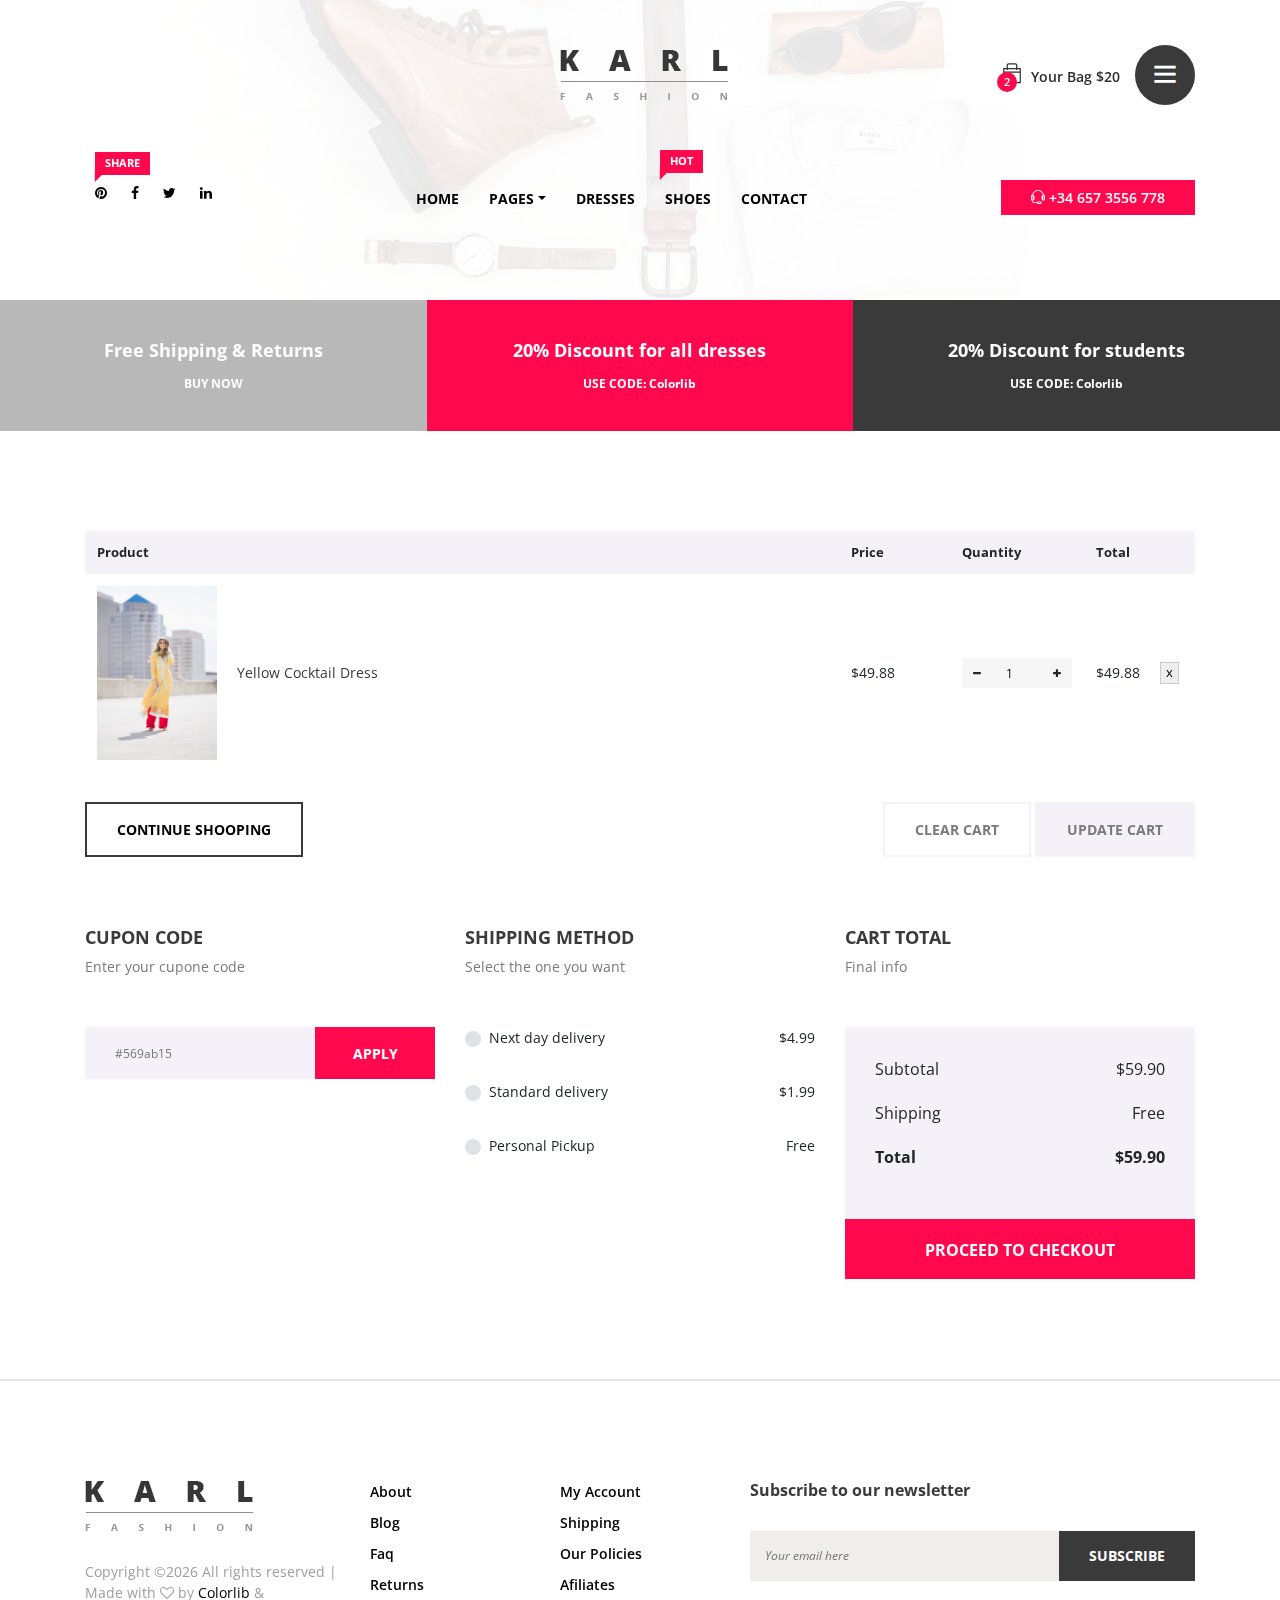
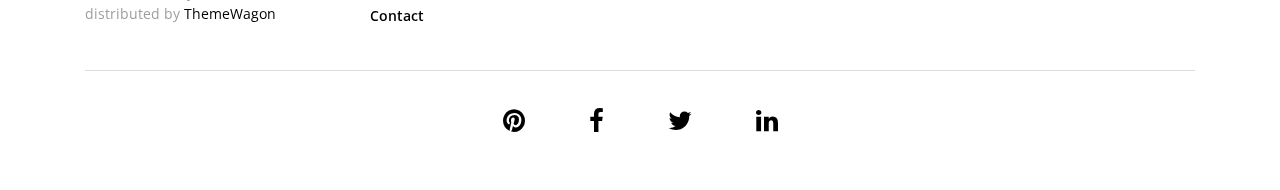
==== commit aea5202c: "쿠폰조회" ====
--- a/cart.html
+++ b/cart.html
@@ -1,460 +1,427 @@
 <!DOCTYPE html>
 <html lang="en">
-  <head>
-    <meta charset="UTF-8" />
-    <meta name="description" content="" />
-    <meta http-equiv="X-UA-Compatible" content="IE=edge" />
-    <meta name="viewport" content="width=device-width, initial-scale=1, shrink-to-fit=no" />
+
+<head>
+    <meta charset="UTF-8">
+    <meta name="description" content="">
+    <meta http-equiv="X-UA-Compatible" content="IE=edge">
+    <meta name="viewport" content="width=device-width, initial-scale=1, shrink-to-fit=no">
     <!-- The above 4 meta tags *must* come first in the head; any other head content must come *after* these tags -->
 
     <!-- Title  -->
     <title>Karl - Fashion Ecommerce Template | Cart</title>
 
     <!-- Favicon  -->
-    <link rel="icon" href="img/core-img/favicon.ico" />
+    <link rel="icon" href="img/core-img/favicon.ico">
 
     <!-- Core Style CSS -->
-    <link rel="stylesheet" href="css/core-style.css" />
-    <link rel="stylesheet" href="style.css" />
+    <link rel="stylesheet" href="css/core-style.css">
+    <link rel="stylesheet" href="style.css">
 
     <!-- Responsive CSS -->
-    <link href="css/responsive.css" rel="stylesheet" />
-  </head>
-
-  <body>
+    <link href="css/responsive.css" rel="stylesheet">
+
+</head>
+
+<body>
     <div class="catagories-side-menu">
-      <!-- Close Icon -->
-      <div id="sideMenuClose">
-        <i class="ti-close"></i>
-      </div>
-      <!--  Side Nav  -->
-      <div class="nav-side-menu">
-        <div class="menu-list">
-          <h6>Categories</h6>
-          <ul id="menu-content" class="menu-content collapse out">
-            <!-- Single Item -->
-            <li data-toggle="collapse" data-target="#women" class="collapsed active">
-              <a href="#">Woman wear <span class="arrow"></span></a>
-              <ul class="sub-menu collapse" id="women">
-                <li><a href="#">Midi Dresses</a></li>
-                <li><a href="#">Maxi Dresses</a></li>
-                <li><a href="#">Prom Dresses</a></li>
-                <li><a href="#">Little Black Dresses</a></li>
-                <li><a href="#">Mini Dresses</a></li>
-              </ul>
-            </li>
-            <!-- Single Item -->
-            <li data-toggle="collapse" data-target="#man" class="collapsed">
-              <a href="#">Man Wear <span class="arrow"></span></a>
-              <ul class="sub-menu collapse" id="man">
-                <li><a href="#">Man Dresses</a></li>
-                <li><a href="#">Man Black Dresses</a></li>
-                <li><a href="#">Man Mini Dresses</a></li>
-              </ul>
-            </li>
-            <!-- Single Item -->
-            <li data-toggle="collapse" data-target="#kids" class="collapsed">
-              <a href="#">Children <span class="arrow"></span></a>
-              <ul class="sub-menu collapse" id="kids">
-                <li><a href="#">Children Dresses</a></li>
-                <li><a href="#">Mini Dresses</a></li>
-              </ul>
-            </li>
-            <!-- Single Item -->
-            <li data-toggle="collapse" data-target="#bags" class="collapsed">
-              <a href="#">Bags &amp; Purses <span class="arrow"></span></a>
-              <ul class="sub-menu collapse" id="bags">
-                <li><a href="#">Bags</a></li>
-                <li><a href="#">Purses</a></li>
-              </ul>
-            </li>
-            <!-- Single Item -->
-            <li data-toggle="collapse" data-target="#eyewear" class="collapsed">
-              <a href="#">Eyewear <span class="arrow"></span></a>
-              <ul class="sub-menu collapse" id="eyewear">
-                <li><a href="#">Eyewear Style 1</a></li>
-                <li><a href="#">Eyewear Style 2</a></li>
-                <li><a href="#">Eyewear Style 3</a></li>
-              </ul>
-            </li>
-            <!-- Single Item -->
-            <li data-toggle="collapse" data-target="#footwear" class="collapsed">
-              <a href="#">Footwear <span class="arrow"></span></a>
-              <ul class="sub-menu collapse" id="footwear">
-                <li><a href="#">Footwear 1</a></li>
-                <li><a href="#">Footwear 2</a></li>
-                <li><a href="#">Footwear 3</a></li>
-              </ul>
-            </li>
-          </ul>
+        <!-- Close Icon -->
+        <div id="sideMenuClose">
+            <i class="ti-close"></i>
         </div>
-      </div>
+        <!--  Side Nav  -->
+        <div class="nav-side-menu">
+            <div class="menu-list">
+                <h6>Categories</h6>
+                <ul id="menu-content" class="menu-content collapse out">
+                    <!-- Single Item -->
+                    <li data-toggle="collapse" data-target="#women" class="collapsed active">
+                        <a href="#">Woman wear <span class="arrow"></span></a>
+                        <ul class="sub-menu collapse" id="women">
+                            <li><a href="#">Midi Dresses</a></li>
+                            <li><a href="#">Maxi Dresses</a></li>
+                            <li><a href="#">Prom Dresses</a></li>
+                            <li><a href="#">Little Black Dresses</a></li>
+                            <li><a href="#">Mini Dresses</a></li>
+                        </ul>
+                    </li>
+                    <!-- Single Item -->
+                    <li data-toggle="collapse" data-target="#man" class="collapsed">
+                        <a href="#">Man Wear <span class="arrow"></span></a>
+                        <ul class="sub-menu collapse" id="man">
+                            <li><a href="#">Man Dresses</a></li>
+                            <li><a href="#">Man Black Dresses</a></li>
+                            <li><a href="#">Man Mini Dresses</a></li>
+                        </ul>
+                    </li>
+                    <!-- Single Item -->
+                    <li data-toggle="collapse" data-target="#kids" class="collapsed">
+                        <a href="#">Children <span class="arrow"></span></a>
+                        <ul class="sub-menu collapse" id="kids">
+                            <li><a href="#">Children Dresses</a></li>
+                            <li><a href="#">Mini Dresses</a></li>
+                        </ul>
+                    </li>
+                    <!-- Single Item -->
+                    <li data-toggle="collapse" data-target="#bags" class="collapsed">
+                        <a href="#">Bags &amp; Purses <span class="arrow"></span></a>
+                        <ul class="sub-menu collapse" id="bags">
+                            <li><a href="#">Bags</a></li>
+                            <li><a href="#">Purses</a></li>
+                        </ul>
+                    </li>
+                    <!-- Single Item -->
+                    <li data-toggle="collapse" data-target="#eyewear" class="collapsed">
+                        <a href="#">Eyewear <span class="arrow"></span></a>
+                        <ul class="sub-menu collapse" id="eyewear">
+                            <li><a href="#">Eyewear Style 1</a></li>
+                            <li><a href="#">Eyewear Style 2</a></li>
+                            <li><a href="#">Eyewear Style 3</a></li>
+                        </ul>
+                    </li>
+                    <!-- Single Item -->
+                    <li data-toggle="collapse" data-target="#footwear" class="collapsed">
+                        <a href="#">Footwear <span class="arrow"></span></a>
+                        <ul class="sub-menu collapse" id="footwear">
+                            <li><a href="#">Footwear 1</a></li>
+                            <li><a href="#">Footwear 2</a></li>
+                            <li><a href="#">Footwear 3</a></li>
+                        </ul>
+                    </li>
+                </ul>
+            </div>
+        </div>
     </div>
 
     <div id="wrapper">
-      <!-- ****** Header Area Start ****** -->
-      <header class="header_area bg-img background-overlay-white" style="background-image: url(img/bg-img/bg-1.jpg)">
-        <!-- Top Header Area Start -->
-        <div class="top_header_area">
-          <div class="container h-100">
-            <div class="row h-100 align-items-center justify-content-end">
-              <div class="col-12 col-lg-7">
-                <div class="top_single_area d-flex align-items-center">
-                  <!-- Logo Area -->
-                  <div class="top_logo">
-                    <a href="#"><img src="img/core-img/logo.png" alt="" /></a>
-                  </div>
-                  <!-- Cart & Menu Area -->
-                  <div class="header-cart-menu d-flex align-items-center ml-auto">
-                    <!-- Cart Area -->
-                    <div class="cart">
-                      <a href="#" id="header-cart-btn" target="_blank"
-                        ><span class="cart_quantity">2</span> <i class="ti-bag"></i> Your Bag $20</a
-                      >
-                      <!-- Cart List Area Start -->
-                      <ul class="cart-list">
-                        <li>
-                          <a href="#" class="image"
-                            ><img src="img/product-img/product-10.jpg" class="cart-thumb" alt=""
-                          /></a>
-                          <div class="cart-item-desc">
-                            <h6><a href="#">Women's Fashion</a></h6>
-                            <p>1x - <span class="price">$10</span></p>
-                          </div>
-                          <span class="dropdown-product-remove"><i class="icon-cross"></i></span>
-                        </li>
-                        <li>
-                          <a href="#" class="image"
-                            ><img src="img/product-img/product-11.jpg" class="cart-thumb" alt=""
-                          /></a>
-                          <div class="cart-item-desc">
-                            <h6><a href="#">Women's Fashion</a></h6>
-                            <p>1x - <span class="price">$10</span></p>
-                          </div>
-                          <span class="dropdown-product-remove"><i class="icon-cross"></i></span>
-                        </li>
-                        <li class="total">
-                          <span class="pull-right">Total: $20.00</span>
-                          <a href="cart.html" class="btn btn-sm btn-cart">Cart</a>
-                          <a href="checkout-1.html" class="btn btn-sm btn-checkout">Checkout</a>
-                        </li>
-                      </ul>
-                    </div>
-                    <div class="header-right-side-menu ml-15">
-                      <a href="#" id="sideMenuBtn"><i class="ti-menu" aria-hidden="true"></i></a>
-                    </div>
-                  </div>
-                </div>
-              </div>
-            </div>
-          </div>
+
+        <!-- ****** Header Area Start ****** -->
+        <header class="header_area bg-img background-overlay-white" style="background-image: url(img/bg-img/bg-1.jpg);">
+            <!-- Top Header Area Start -->
+            <div class="top_header_area">
+                <div class="container h-100">
+                    <div class="row h-100 align-items-center justify-content-end">
+
+                        <div class="col-12 col-lg-7">
+                            <div class="top_single_area d-flex align-items-center">
+                                <!-- Logo Area -->
+                                <div class="top_logo">
+                                    <a href="#"><img src="img/core-img/logo.png" alt=""></a>
+                                </div>
+                                <!-- Cart & Menu Area -->
+                                <div class="header-cart-menu d-flex align-items-center ml-auto">
+                                    <!-- Cart Area -->
+                                    <div class="cart">
+                                        <a href="#" id="header-cart-btn" target="_blank"><span
+                                                class="cart_quantity">2</span> <i class="ti-bag"></i> Your Bag $20</a>
+                                        <!-- Cart List Area Start -->
+                                        <ul class="cart-list">
+                                            <li>
+                                                <a href="#" class="image"><img src="img/product-img/product-10.jpg"
+                                                        class="cart-thumb" alt=""></a>
+                                                <div class="cart-item-desc">
+                                                    <h6><a href="#">Women's Fashion</a></h6>
+                                                    <p>1x - <span class="price">$10</span></p>
+                                                </div>
+                                                <span class="dropdown-product-remove"><i class="icon-cross"></i></span>
+                                            </li>
+                                            <li>
+                                                <a href="#" class="image"><img src="img/product-img/product-11.jpg"
+                                                        class="cart-thumb" alt=""></a>
+                                                <div class="cart-item-desc">
+                                                    <h6><a href="#">Women's Fashion</a></h6>
+                                                    <p>1x - <span class="price">$10</span></p>
+                                                </div>
+                                                <span class="dropdown-product-remove"><i class="icon-cross"></i></span>
+                                            </li>
+                                            <li class="total">
+                                                <span class="pull-right">Total: $20.00</span>
+                                                <a href="cart.html" class="btn btn-sm btn-cart">Cart</a>
+                                                <a href="checkout-1.html" class="btn btn-sm btn-checkout">Checkout</a>
+                                            </li>
+                                        </ul>
+                                    </div>
+                                    <div class="header-right-side-menu ml-15">
+                                        <a href="#" id="sideMenuBtn"><i class="ti-menu" aria-hidden="true"></i></a>
+                                    </div>
+                                </div>
+                            </div>
+                        </div>
+
+                    </div>
+                </div>
+            </div>
+
+            <!-- Top Header Area End -->
+            <div class="main_header_area">
+                <div class="container h-100">
+                    <div class="row h-100">
+                        <div class="col-12 d-md-flex justify-content-between">
+                            <!-- Header Social Area -->
+                            <div class="header-social-area">
+                                <a href="#"><span class="karl-level">Share</span> <i class="fa fa-pinterest"
+                                        aria-hidden="true"></i></a>
+                                <a href="#"><i class="fa fa-facebook" aria-hidden="true"></i></a>
+                                <a href="#"><i class="fa fa-twitter" aria-hidden="true"></i></a>
+                                <a href="#"><i class="fa fa-linkedin" aria-hidden="true"></i></a>
+                            </div>
+                            <!-- Menu Area -->
+                            <div class="main-menu-area">
+                                <nav class="navbar navbar-expand-lg align-items-start">
+
+                                    <button class="navbar-toggler" type="button" data-toggle="collapse"
+                                        data-target="#karl-navbar" aria-controls="karl-navbar" aria-expanded="false"
+                                        aria-label="Toggle navigation"><span class="navbar-toggler-icon"><i
+                                                class="ti-menu"></i></span></button>
+
+                                    <div class="collapse navbar-collapse align-items-start collapse" id="karl-navbar">
+                                        <ul class="navbar-nav animated" id="nav">
+                                            <li class="nav-item active"><a class="nav-link" href="index.html">Home</a>
+                                            </li>
+                                            <li class="nav-item dropdown">
+                                                <a class="nav-link dropdown-toggle" href="#" id="karlDropdown"
+                                                    role="button" data-toggle="dropdown" aria-haspopup="true"
+                                                    aria-expanded="false">Pages</a>
+                                                <div class="dropdown-menu" aria-labelledby="karlDropdown">
+                                                    <a class="dropdown-item" href="index.html">Home</a>
+                                                    <a class="dropdown-item" href="shop.html">Shop</a>
+                                                    <a class="dropdown-item" href="product-details.html">Product
+                                                        Details</a>
+                                                    <a class="dropdown-item" href="cart.html">Cart</a>
+                                                    <a class="dropdown-item" href="checkout.html">Checkout</a>
+                                                </div>
+                                            </li>
+                                            <li class="nav-item"><a class="nav-link" href="#">Dresses</a></li>
+                                            <li class="nav-item"><a class="nav-link" href="#"><span
+                                                        class="karl-level">hot</span> Shoes</a></li>
+                                            <li class="nav-item"><a class="nav-link" href="#">Contact</a></li>
+                                        </ul>
+                                    </div>
+                                </nav>
+                            </div>
+                            <!-- Help Line -->
+                            <div class="help-line">
+                                <a href="tel:+346573556778"><i class="ti-headphone-alt"></i> +34 657 3556 778</a>
+                            </div>
+                        </div>
+                    </div>
+                </div>
+            </div>
+        </header>
+        <!-- ****** Header Area End ****** -->
+
+        <!-- ****** Top Discount Area Start ****** -->
+        <section class="top-discount-area d-md-flex align-items-center">
+            <!-- Single Discount Area -->
+            <div class="single-discount-area">
+                <h5>Free Shipping &amp; Returns</h5>
+                <h6><a href="#">BUY NOW</a></h6>
+            </div>
+            <!-- Single Discount Area -->
+            <div class="single-discount-area">
+                <h5>20% Discount for all dresses</h5>
+                <h6>USE CODE: Colorlib</h6>
+            </div>
+            <!-- Single Discount Area -->
+            <div class="single-discount-area">
+                <h5>20% Discount for students</h5>
+                <h6>USE CODE: Colorlib</h6>
+            </div>
+        </section>
+        <!-- ****** Top Discount Area End ****** -->
+
+        <!-- ****** Cart Area Start ****** -->
+        <div class="cart_area section_padding_100 clearfix">
+            <div class="container">
+                <div class="row">
+                    <div class="col-12">
+                        <div class="cart-table clearfix">
+                            <table class="table table-responsive">
+                                <thead>
+                                    <tr>
+                                        <th>Product</th>
+                                        <th>Price</th>
+                                        <th>Quantity</th>
+                                        <th>Total</th>
+                                    </tr>
+                                </thead>
+                                <tbody>
+                                    <tr>
+                                        <td class="cart_product_img d-flex align-items-center">
+                                            <a href="#"><img src="img/product-img/product-9.jpg" alt="Product"></a>
+                                            <h6>Yellow Cocktail Dress</h6>
+                                        </td>
+                                        <td class="price"><span>$49.88</span></td>
+                                        <td class="qty">
+                                            <div class="quantity">
+                                                <span class="qty-minus"
+                                                    onclick="var effect = document.getElementById('qty'); var qty = effect.value; if( !isNaN( qty ) &amp;&amp; qty &gt; 1 ) effect.value--;return false;"><i
+                                                        class="fa fa-minus" aria-hidden="true"></i></span>
+                                                <input type="number" class="qty-text" id="qty" step="1" min="1" max="99"
+                                                    name="quantity" value="1">
+                                                <span class="qty-plus"
+                                                    onclick="var effect = document.getElementById('qty'); var qty = effect.value; if( !isNaN( qty )) effect.value++;return false;"><i
+                                                        class="fa fa-plus" aria-hidden="true"></i></span>
+                                            </div>
+                                        </td>
+                                        <td class="total_price"><span>$49.88</span><button class="cart_item_del"> x
+                                            </button>
+                                    </tr>
+                                </tbody>
+                            </table>
+                        </div>
+                        <div class="cart-footer d-flex mt-30">
+                            <div class="back-to-shop w-50">
+                                <a href="shop-grid-left-sidebar.html">Continue shooping</a>
+                            </div>
+                            <div class="update-checkout w-50 text-right">
+                                <a href="#">clear cart</a>
+                                <a href="#">Update cart</a>
+                            </div>
+                        </div>
+
+                    </div>
+                </div>
+
+                <div class="row">
+                    <div class="col-12 col-md-6 col-lg-4">
+                        <div class="coupon-code-area mt-70">
+                            <div class="cart-page-heading">
+                                <h5>Cupon code</h5>
+                                <p>Enter your cupone code</p>
+                            </div>
+                            <form action="#">
+                                <input type="search" name="search" placeholder="#569ab15">
+                                <button type="submit">Apply</button>
+                            </form>
+                        </div>
+                    </div>
+                    <div class="col-12 col-md-6 col-lg-4">
+                        <div class="shipping-method-area mt-70">
+                            <div class="cart-page-heading">
+                                <h5>Shipping method</h5>
+                                <p>Select the one you want</p>
+                            </div>
+
+                            <div class="custom-control custom-radio mb-30">
+                                <input type="radio" id="customRadio1" name="customRadio" class="custom-control-input">
+                                <label class="custom-control-label d-flex align-items-center justify-content-between"
+                                    for="customRadio1"><span>Next day delivery</span><span>$4.99</span></label>
+                            </div>
+
+                            <div class="custom-control custom-radio mb-30">
+                                <input type="radio" id="customRadio2" name="customRadio" class="custom-control-input">
+                                <label class="custom-control-label d-flex align-items-center justify-content-between"
+                                    for="customRadio2"><span>Standard delivery</span><span>$1.99</span></label>
+                            </div>
+
+                            <div class="custom-control custom-radio">
+                                <input type="radio" id="customRadio3" name="customRadio" class="custom-control-input">
+                                <label class="custom-control-label d-flex align-items-center justify-content-between"
+                                    for="customRadio3"><span>Personal Pickup</span><span>Free</span></label>
+                            </div>
+                        </div>
+                    </div>
+                    <div class="col-12 col-lg-4">
+                        <div class="cart-total-area mt-70">
+                            <div class="cart-page-heading">
+                                <h5>Cart total</h5>
+                                <p>Final info</p>
+                            </div>
+
+                            <ul class="cart-total-chart">
+                                <li><span>Subtotal</span> <span>$59.90</span></li>
+                                <li><span>Shipping</span> <span>Free</span></li>
+                                <li><span><strong>Total</strong></span> <span><strong>$59.90</strong></span></li>
+                            </ul>
+                            <a href="checkout.html" class="btn karl-checkout-btn">Proceed to checkout</a>
+                        </div>
+                    </div>
+                </div>
+            </div>
         </div>
-
-        <!-- Top Header Area End -->
-        <div class="main_header_area">
-          <div class="container h-100">
-            <div class="row h-100">
-              <div class="col-12 d-md-flex justify-content-between">
-                <!-- Header Social Area -->
-                <div class="header-social-area">
-                  <a href="#"
-                    ><span class="karl-level">Share</span> <i class="fa fa-pinterest" aria-hidden="true"></i
-                  ></a>
-                  <a href="#"><i class="fa fa-facebook" aria-hidden="true"></i></a>
-                  <a href="#"><i class="fa fa-twitter" aria-hidden="true"></i></a>
-                  <a href="#"><i class="fa fa-linkedin" aria-hidden="true"></i></a>
-                </div>
-                <!-- Menu Area -->
-                <div class="main-menu-area">
-                  <nav class="navbar navbar-expand-lg align-items-start">
-                    <button
-                      class="navbar-toggler"
-                      type="button"
-                      data-toggle="collapse"
-                      data-target="#karl-navbar"
-                      aria-controls="karl-navbar"
-                      aria-expanded="false"
-                      aria-label="Toggle navigation"
-                    >
-                      <span class="navbar-toggler-icon"><i class="ti-menu"></i></span>
-                    </button>
-
-                    <div class="collapse navbar-collapse align-items-start collapse" id="karl-navbar">
-                      <ul class="navbar-nav animated" id="nav">
-                        <li class="nav-item active"><a class="nav-link" href="index.html">Home</a></li>
-                        <li class="nav-item dropdown">
-                          <a
-                            class="nav-link dropdown-toggle"
-                            href="#"
-                            id="karlDropdown"
-                            role="button"
-                            data-toggle="dropdown"
-                            aria-haspopup="true"
-                            aria-expanded="false"
-                            >Pages</a
-                          >
-                          <div class="dropdown-menu" aria-labelledby="karlDropdown">
-                            <a class="dropdown-item" href="index.html">Home</a>
-                            <a class="dropdown-item" href="shop.html">Shop</a>
-                            <a class="dropdown-item" href="product-details.html">Product Details</a>
-                            <a class="dropdown-item" href="cart.html">Cart</a>
-                            <a class="dropdown-item" href="checkout.html">Checkout</a>
-                          </div>
-                        </li>
-                        <li class="nav-item"><a class="nav-link" href="#">Dresses</a></li>
-                        <li class="nav-item">
-                          <a class="nav-link" href="#"><span class="karl-level">hot</span> Shoes</a>
-                        </li>
-                        <li class="nav-item"><a class="nav-link" href="#">Contact</a></li>
-                      </ul>
-                    </div>
-                  </nav>
-                </div>
-                <!-- Help Line -->
-                <div class="help-line">
-                  <a href="tel:+346573556778"><i class="ti-headphone-alt"></i> +34 657 3556 778</a>
-                </div>
-              </div>
-            </div>
-          </div>
-        </div>
-      </header>
-      <!-- ****** Header Area End ****** -->
-
-      <!-- ****** Top Discount Area Start ****** -->
-      <section class="top-discount-area d-md-flex align-items-center">
-        <!-- Single Discount Area -->
-        <div class="single-discount-area">
-          <h5>Free Shipping &amp; Returns</h5>
-          <h6><a href="#">BUY NOW</a></h6>
-        </div>
-        <!-- Single Discount Area -->
-        <div class="single-discount-area">
-          <h5>20% Discount for all dresses</h5>
-          <h6>USE CODE: Colorlib</h6>
-        </div>
-        <!-- Single Discount Area -->
-        <div class="single-discount-area">
-          <h5>20% Discount for students</h5>
-          <h6>USE CODE: Colorlib</h6>
-        </div>
-      </section>
-      <!-- ****** Top Discount Area End ****** -->
-
-      <!-- ****** Cart Area Start ****** -->
-      <div class="cart_area section_padding_100 clearfix">
-        <div class="container">
-          <div class="row">
-            <div class="col-12">
-              <div class="cart-table clearfix">
-                <table class="table table-responsive">
-                  <thead>
-                    <tr>
-                      <th>Product</th>
-                      <th>Price</th>
-                      <th>Quantity</th>
-                      <th>Total</th>
-                    </tr>
-                  </thead>
-                  <tbody>
-                    <tr>
-                      <td class="cart_product_img d-flex align-items-center">
-                        <a href="#"><img src="img/product-img/product-9.jpg" alt="Product" /></a>
-                        <h6>Yellow Cocktail Dress</h6>
-                      </td>
-                      <td class="price"><span>$49.88</span></td>
-                      <td class="qty">
-                        <div class="quantity">
-                          <span
-                            class="qty-minus"
-                            onclick="var effect = document.getElementById('qty'); var qty = effect.value; if( !isNaN( qty ) &amp;&amp; qty &gt; 1 ) effect.value--;return false;"
-                            ><i class="fa fa-minus" aria-hidden="true"></i
-                          ></span>
-                          <input
-                            type="number"
-                            class="qty-text"
-                            id="qty"
-                            step="1"
-                            min="1"
-                            max="99"
-                            name="quantity"
-                            value="1"
-                          />
-                          <span
-                            class="qty-plus"
-                            onclick="var effect = document.getElementById('qty'); var qty = effect.value; if( !isNaN( qty )) effect.value++;return false;"
-                            ><i class="fa fa-plus" aria-hidden="true"></i
-                          ></span>
-                        </div>
-                      </td>
-                      <td class="total_price"><span>$49.88</span><button class="cart_item_del">x</button></td>
-                    </tr>
-                  </tbody>
-                </table>
-              </div>
-              <div class="cart-footer d-flex mt-30">
-                <div class="back-to-shop w-50">
-                  <a href="shop-grid-left-sidebar.html">Continue shooping</a>
-                </div>
-                <div class="update-checkout w-50 text-right">
-                  <a href="#">clear cart</a>
-                  <a href="#">Update cart</a>
-                </div>
-              </div>
-            </div>
-          </div>
-
-          <div class="row">
-            <div class="col-12 col-md-6 col-lg-4">
-              <div class="coupon-code-area mt-70">
-                <div class="cart-page-heading">
-                  <h5>Cupon code</h5>
-                  <p>Enter your cupone code</p>
-                </div>
-                <form action="#">
-                  <input type="search" name="search" placeholder="#569ab15" />
-                  <button type="submit">Apply</button>
-                </form>
-              </div>
-            </div>
-            <div class="col-12 col-md-6 col-lg-4">
-              <div class="shipping-method-area mt-70">
-                <div class="cart-page-heading">
-                  <h5>Shipping method</h5>
-                  <p>Select the one you want</p>
-                </div>
-
-                <div class="custom-control custom-radio mb-30">
-                  <input type="radio" id="customRadio1" name="customRadio" class="custom-control-input" />
-                  <label
-                    class="custom-control-label d-flex align-items-center justify-content-between"
-                    for="customRadio1"
-                    ><span>Next day delivery</span><span>$4.99</span></label
-                  >
-                </div>
-
-                <div class="custom-control custom-radio mb-30">
-                  <input type="radio" id="customRadio2" name="customRadio" class="custom-control-input" />
-                  <label
-                    class="custom-control-label d-flex align-items-center justify-content-between"
-                    for="customRadio2"
-                    ><span>Standard delivery</span><span>$1.99</span></label
-                  >
-                </div>
-
-                <div class="custom-control custom-radio">
-                  <input type="radio" id="customRadio3" name="customRadio" class="custom-control-input" />
-                  <label
-                    class="custom-control-label d-flex align-items-center justify-content-between"
-                    for="customRadio3"
-                    ><span>Personal Pickup</span><span>Free</span></label
-                  >
-                </div>
-              </div>
-            </div>
-            <div class="col-12 col-lg-4">
-              <div class="cart-total-area mt-70">
-                <div class="cart-page-heading">
-                  <h5>Cart total</h5>
-                  <p>Final info</p>
-                </div>
-
-                <ul class="cart-total-chart">
-                  <li><span>Subtotal</span> <span>$59.90</span></li>
-                  <li><span>Shipping</span> <span>Free</span></li>
-                  <li>
-                    <span><strong>Total</strong></span> <span><strong>$59.90</strong></span>
-                  </li>
-                </ul>
-                <a href="checkout.html" class="btn karl-checkout-btn">Proceed to checkout</a>
-              </div>
-            </div>
-          </div>
-        </div>
-      </div>
-      <!-- ****** Cart Area End ****** -->
-
-      <!-- ****** Footer Area Start ****** -->
-      <footer class="footer_area">
-        <div class="container">
-          <div class="row">
-            <!-- Single Footer Area Start -->
-            <div class="col-12 col-md-6 col-lg-3">
-              <div class="single_footer_area">
-                <div class="footer-logo">
-                  <img src="img/core-img/logo.png" alt="" />
-                </div>
-                <div class="copywrite_text d-flex align-items-center">
-                  <p>
-                    <!-- Link back to Colorlib can't be removed. Template is licensed under CC BY 3.0. -->
-                    Copyright &copy;
-                    <script>
-                      document.write(new Date().getFullYear());
-                    </script>
-                    All rights reserved | Made with <i class="fa fa-heart-o" aria-hidden="true"></i> by
-                    <a href="https://colorlib.com" target="_blank">Colorlib</a> &amp; distributed by
-                    <a href="https://themewagon.com" target="_blank">ThemeWagon</a>
-                    <!-- Link back to Colorlib can't be removed. Template is licensed under CC BY 3.0. -->
-                  </p>
-                </div>
-              </div>
-            </div>
-            <!-- Single Footer Area Start -->
-            <div class="col-12 col-sm-6 col-md-3 col-lg-2">
-              <div class="single_footer_area">
-                <ul class="footer_widget_menu">
-                  <li><a href="#">About</a></li>
-                  <li><a href="#">Blog</a></li>
-                  <li><a href="#">Faq</a></li>
-                  <li><a href="#">Returns</a></li>
-                  <li><a href="#">Contact</a></li>
-                </ul>
-              </div>
-            </div>
-            <!-- Single Footer Area Start -->
-            <div class="col-12 col-sm-6 col-md-3 col-lg-2">
-              <div class="single_footer_area">
-                <ul class="footer_widget_menu">
-                  <li><a href="#">My Account</a></li>
-                  <li><a href="#">Shipping</a></li>
-                  <li><a href="#">Our Policies</a></li>
-                  <li><a href="#">Afiliates</a></li>
-                </ul>
-              </div>
-            </div>
-            <!-- Single Footer Area Start -->
-            <div class="col-12 col-lg-5">
-              <div class="single_footer_area">
-                <div class="footer_heading mb-30">
-                  <h6>Subscribe to our newsletter</h6>
-                </div>
-                <div class="subscribtion_form">
-                  <form action="#" method="post">
-                    <input type="email" name="mail" class="mail" placeholder="Your email here" />
-                    <button type="submit" class="submit">Subscribe</button>
-                  </form>
-                </div>
-              </div>
-            </div>
-          </div>
-          <div class="line"></div>
-
-          <!-- Footer Bottom Area Start -->
-          <div class="footer_bottom_area">
-            <div class="row">
-              <div class="col-12">
-                <div class="footer_social_area text-center">
-                  <a href="#"><i class="fa fa-pinterest" aria-hidden="true"></i></a>
-                  <a href="#"><i class="fa fa-facebook" aria-hidden="true"></i></a>
-                  <a href="#"><i class="fa fa-twitter" aria-hidden="true"></i></a>
-                  <a href="#"><i class="fa fa-linkedin" aria-hidden="true"></i></a>
-                </div>
-              </div>
-            </div>
-          </div>
-        </div>
-      </footer>
-      <!-- ****** Footer Area End ****** -->
+        <!-- ****** Cart Area End ****** -->
+
+        <!-- ****** Footer Area Start ****** -->
+        <footer class="footer_area">
+            <div class="container">
+                <div class="row">
+                    <!-- Single Footer Area Start -->
+                    <div class="col-12 col-md-6 col-lg-3">
+                        <div class="single_footer_area">
+                            <div class="footer-logo">
+                                <img src="img/core-img/logo.png" alt="">
+                            </div>
+                            <div class="copywrite_text d-flex align-items-center">
+                                <p>
+                                    <!-- Link back to Colorlib can't be removed. Template is licensed under CC BY 3.0. -->
+                                    Copyright &copy;<script>
+                                        document.write(new Date().getFullYear());
+                                    </script> All rights reserved | Made with <i class="fa fa-heart-o"
+                                        aria-hidden="true"></i> by <a href="https://colorlib.com"
+                                        target="_blank">Colorlib</a> &amp; distributed by <a
+                                        href="https://themewagon.com" target="_blank">ThemeWagon</a>
+                                    <!-- Link back to Colorlib can't be removed. Template is licensed under CC BY 3.0. -->
+                                </p>
+                            </div>
+                        </div>
+                    </div>
+                    <!-- Single Footer Area Start -->
+                    <div class="col-12 col-sm-6 col-md-3 col-lg-2">
+                        <div class="single_footer_area">
+                            <ul class="footer_widget_menu">
+                                <li><a href="#">About</a></li>
+                                <li><a href="#">Blog</a></li>
+                                <li><a href="#">Faq</a></li>
+                                <li><a href="#">Returns</a></li>
+                                <li><a href="#">Contact</a></li>
+                            </ul>
+                        </div>
+                    </div>
+                    <!-- Single Footer Area Start -->
+                    <div class="col-12 col-sm-6 col-md-3 col-lg-2">
+                        <div class="single_footer_area">
+                            <ul class="footer_widget_menu">
+                                <li><a href="#">My Account</a></li>
+                                <li><a href="#">Shipping</a></li>
+                                <li><a href="#">Our Policies</a></li>
+                                <li><a href="#">Afiliates</a></li>
+                            </ul>
+                        </div>
+                    </div>
+                    <!-- Single Footer Area Start -->
+                    <div class="col-12 col-lg-5">
+                        <div class="single_footer_area">
+                            <div class="footer_heading mb-30">
+                                <h6>Subscribe to our newsletter</h6>
+                            </div>
+                            <div class="subscribtion_form">
+                                <form action="#" method="post">
+                                    <input type="email" name="mail" class="mail" placeholder="Your email here">
+                                    <button type="submit" class="submit">Subscribe</button>
+                                </form>
+                            </div>
+                        </div>
+                    </div>
+                </div>
+                <div class="line"></div>
+
+                <!-- Footer Bottom Area Start -->
+                <div class="footer_bottom_area">
+                    <div class="row">
+                        <div class="col-12">
+                            <div class="footer_social_area text-center">
+                                <a href="#"><i class="fa fa-pinterest" aria-hidden="true"></i></a>
+                                <a href="#"><i class="fa fa-facebook" aria-hidden="true"></i></a>
+                                <a href="#"><i class="fa fa-twitter" aria-hidden="true"></i></a>
+                                <a href="#"><i class="fa fa-linkedin" aria-hidden="true"></i></a>
+                            </div>
+                        </div>
+                    </div>
+                </div>
+            </div>
+        </footer>
+        <!-- ****** Footer Area End ****** -->
     </div>
     <!-- /.wrapper end -->
 
@@ -468,5 +435,7 @@
     <script src="js/plugins.js"></script>
     <!-- Active js -->
     <script src="js/active.js"></script>
-  </body>
-</html>
+
+</body>
+
+</html>--- a/style.css
+++ b/style.css
@@ -1,4 +1,4 @@
-/* ----------------------------------------------------------
+    /* ----------------------------------------------------------
     :: Template Name: Karl - Fashion Ecommerce Template
     :: Author: Colorlib
     :: Author URL: https://colorlib.com
@@ -8,10 +8,9 @@
     :: Last Updated: 09 January 2018
     ---------------------------------------------------------- */
 
-/* -------------------------------------------------
+    /* -------------------------------------------------
     ============ PLACE YOUR CUSTOM CSS HERE ============
     ------------------------------------------------- */
-
-.widget-desc img {
-  width: 50px;
-}
+    .widget-desc img{
+        width: 50px;
+    }